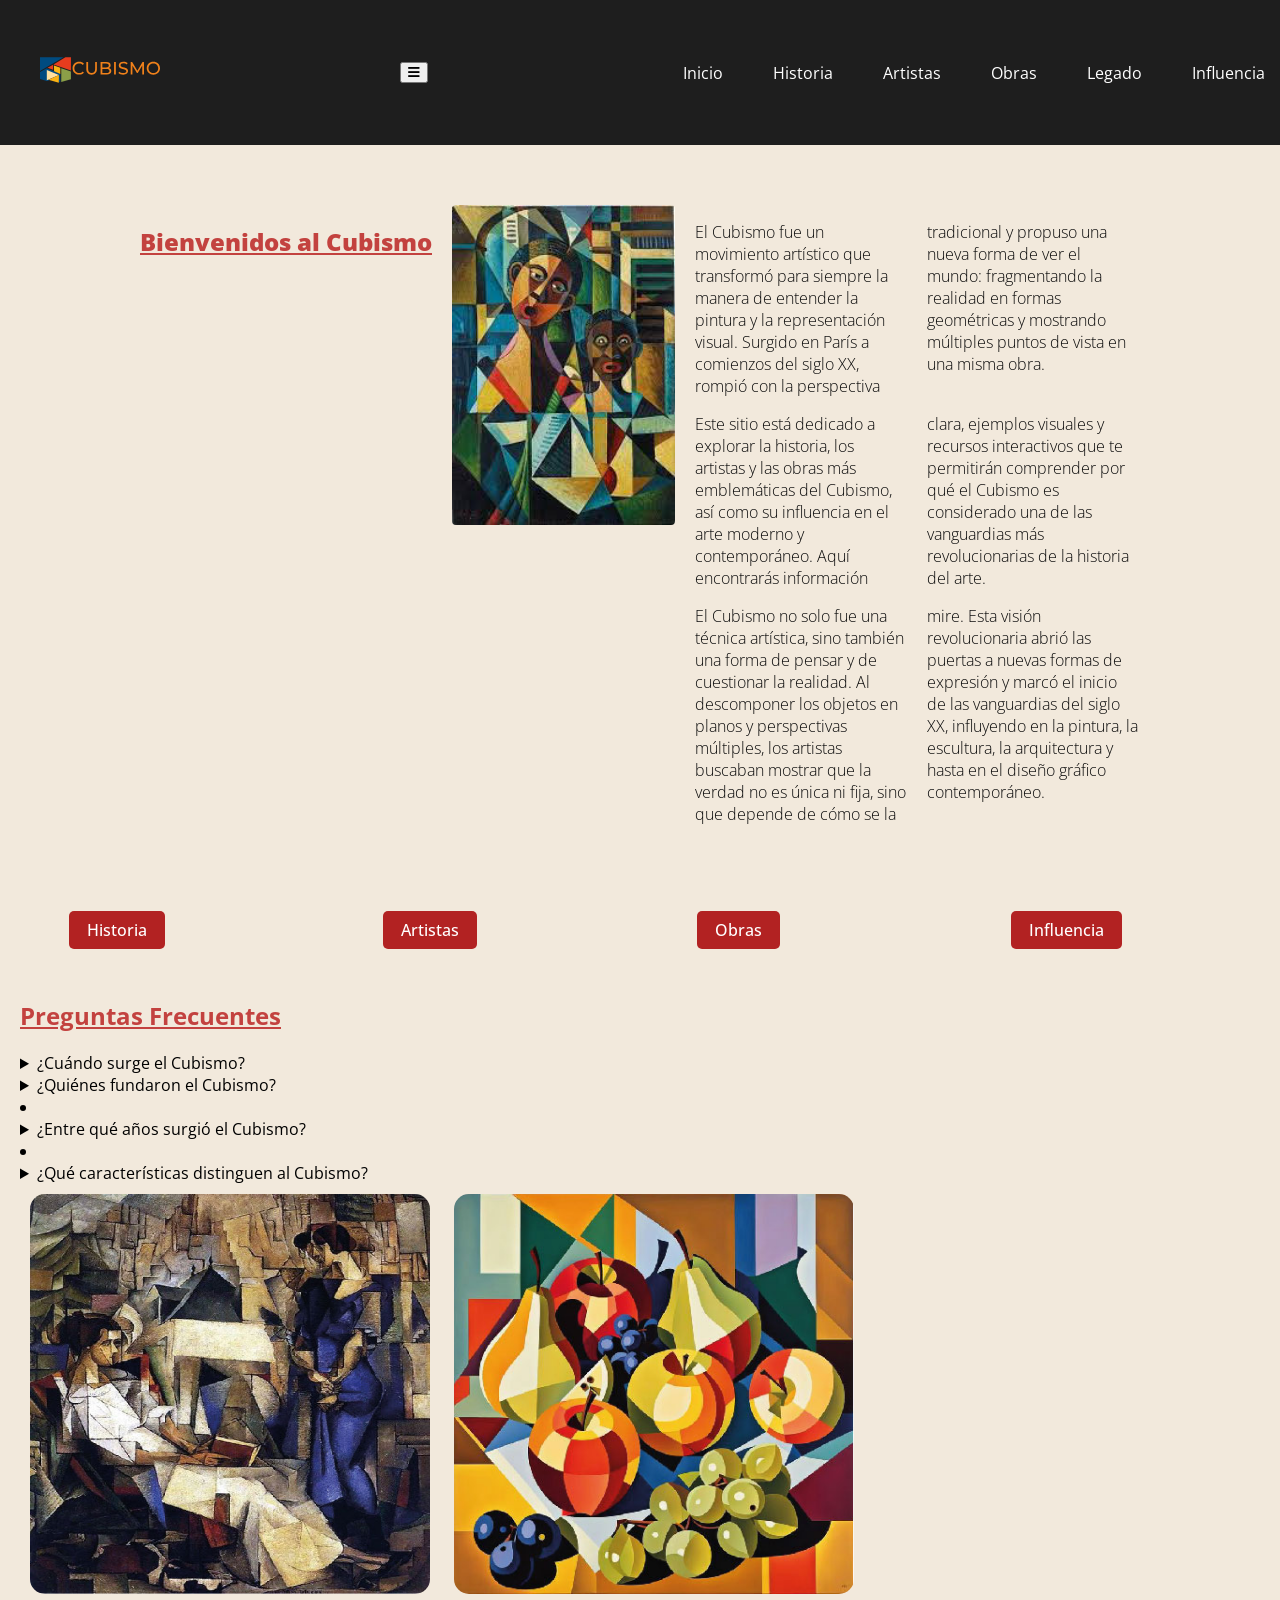
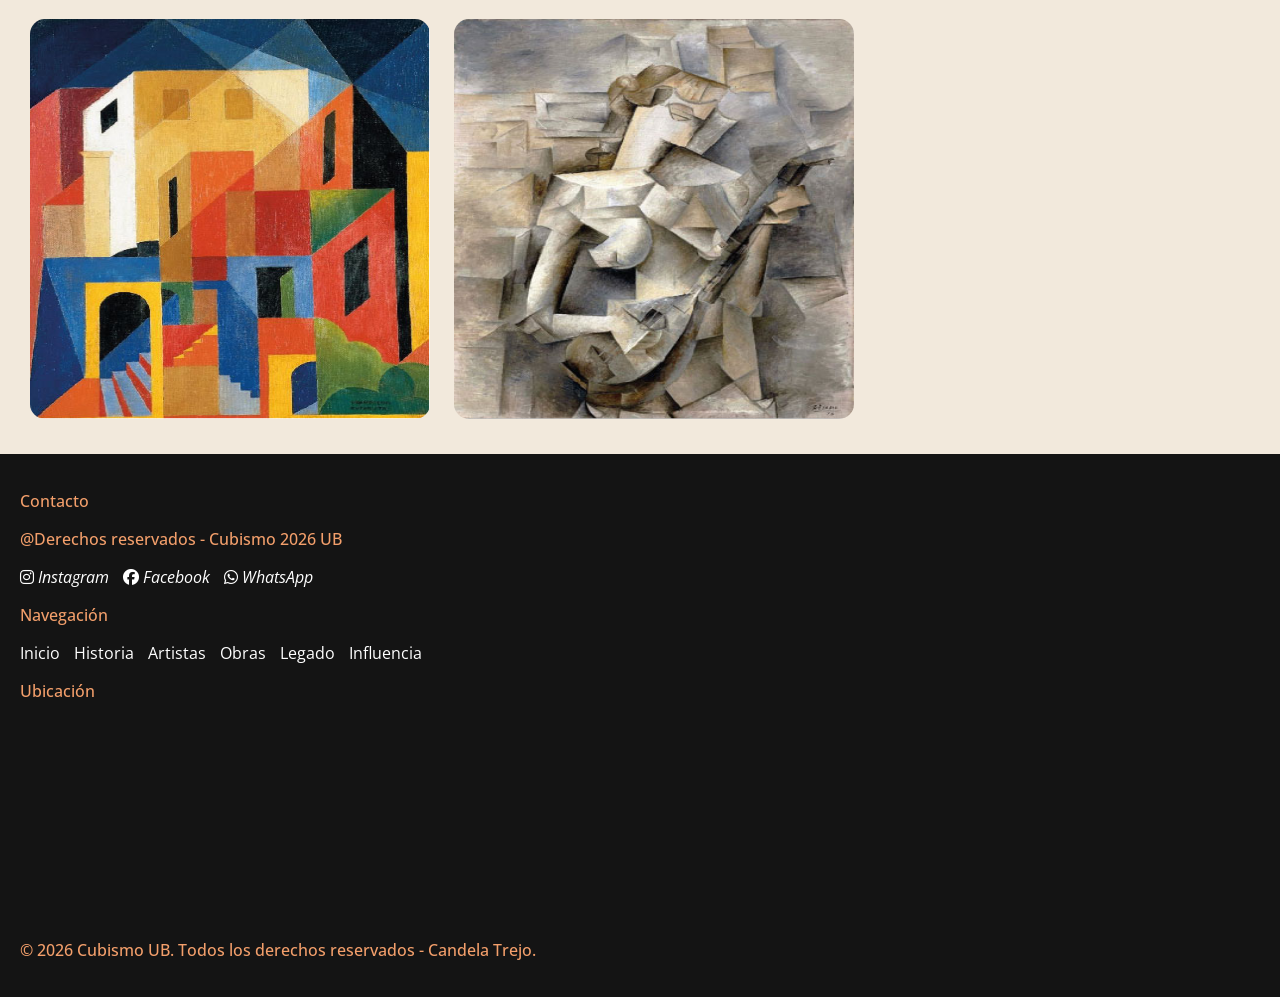
==== index.html @ 5df1647a "probemos" ====
<!DOCTYPE html>
<html lang="es">
<head>
    <meta charset="UTF-8">
    <meta name="viewport" content="width=device-width, initial-scale=1"/>
    <title>Cubismo</title>
    <link rel="stylesheet" href="style.css">

    <link rel="stylesheet" href="https://cdnjs.cloudflare.com/ajax/libs/font-awesome/6.5.0/css/all.min.css">

</head>
<body>
     <header>
        <nav class="nav-header">
            <a href="index.html">
                <img src="imagenes/logocubismo.svg" alt="logo de cubismo" width="120" height="80">
            </a>
            <button class="menu-toggle" aria-label="Abrir menú">
          <i class="fa-solid fa-bars"></i>
            </button>
        <ul>
    <li><a href="#">Inicio</a></li>
    <li><a href="#">Historia</a>
      <ul>
        <li><a href="#">Origen en París</a></li>
        <li><a href="#">Cubismo Analítico</a></li>
        <li><a href="#">Cubismo Sintético</a></li>
        <li><a href="#">Contexto Histórico</a></li>
      </ul>
    </li>
    <li><a href="artistas.html">Artistas</a>
      <ul>
        <li><a href="pablopicasso.html">Pablo Picasso</a></li>
        <li><a href="georgebraque.html">George Braque</a></li>
        <li><a href="juangris.html">Juan Gris</a></li>
        <li><a href="emiliopettoruti.html">Emilio Pettoruti</a></li>
      </ul>
    </li>
    <li><a href="obras.html">Obras</a></li>
    <li><a href="#">Legado</a>
      <ul>
        <li><a href="#">Influencia en el arte moderno</a></li>
        <li><a href="#">Impacto en arquitectura y diseño</a></li>
        <li><a href="#">Cultura y Literatura</a></li>
        <li><a href="#">Presencia en la cultura contemporánea</a></li>
      </ul>
    </li>
    <li><a href="#">Influencia</a>
      <ul>
        <li><a href="#">Relación con la fotografía</a></li>
        <li><a href="#">Influencia en la primera guerra mundial</a></li>
      </ul>
    </li>
  </ul>
        </nav>
    </header>
<main>
  <section class="intro-cubismo">
    <h1>Bienvenidos al Cubismo</h1>
    <figure>
      <img src="imagenes/cubismoprincipall.jpg" alt="obra cubista">
    </figure>
    
    <section class="texto-cubismo">
      <p>El Cubismo fue un movimiento artístico que transformó para siempre la manera de entender la pintura y la representación visual. Surgido en París a comienzos del siglo XX, rompió con la perspectiva tradicional y propuso una nueva forma de ver el mundo: fragmentando la realidad en formas geométricas y mostrando múltiples puntos de vista en una misma obra.</p>
      <p>Este sitio está dedicado a explorar la historia, los artistas y las obras más emblemáticas del Cubismo, así como su influencia en el arte moderno y contemporáneo. Aquí encontrarás información clara, ejemplos visuales y recursos interactivos que te permitirán comprender por qué el Cubismo es considerado una de las vanguardias más revolucionarias de la historia del arte.</p>
      <p>El Cubismo no solo fue una técnica artística, sino también una forma de pensar y de cuestionar la realidad. Al descomponer los objetos en planos y perspectivas múltiples, los artistas buscaban mostrar que la verdad no es única ni fija, sino que depende de cómo se la mire. Esta visión revolucionaria abrió las puertas a nuevas formas de expresión y marcó el inicio de las vanguardias del siglo XX, influyendo en la pintura, la escultura, la arquitectura y hasta en el diseño gráfico contemporáneo.</p>
    </section>
  </section>

  <nav>
    <ul class="barra-botones">
      <li><a href="#">Historia</a></li>
      <li><a href="artistas.html">Artistas</a></li>
      <li><a href="obras.html">Obras</a></li>
      <li><a href="#">Influencia</a></li>
    </ul>
  </nav>
  
  <h2>Preguntas Frecuentes</h2>
  
 <section>
     <ul>
       <li>
          <details>
          <summary>¿Cuándo surge el Cubismo?</summary>
      <p>El Cubismo surge a comienzos del siglo XX, alrededor de 1907.</p>
       </details>
                </li>
                <li>
          <details>
         <summary>¿Quiénes fundaron el Cubismo?</summary>
        <p>Pablo Picasso y Georges Braque son considerados sus fundadores.</p>
          </details>
       </li>
    </ul>
  </section>

        <li>
      <details>
        <summary>¿Entre qué años surgió el Cubismo?</summary>
        <p>Entre 1907 y 1914, antes de la Primera Guerra Mundial.</p>
      </details>
    </li>
  <li>
    <details>
      <summary>¿Qué características distinguen al Cubismo?</summary>
      <p>Fragmentación de la realidad, uso de formas geométricas, múltiples perspectivas y paleta sobria.</p>
    </details>
  </li>
</ul>
</section>

   <ul class="imagen-main">
      <li>
        <img src="imagenes/imagen1.jpg" alt="imagen de personas cubismo">
         <img src="imagenes/imagen2.jpg" alt="cubismo de frutas arte">
         <img src="imagenes/imagen3.jpg" alt="casa de pintura con el arte cubista">
         <img src="imagenes/imagen4.jpg" alt="persona tocando el saxofon con arte cubismo">   
      </li>
   </ul>

    </main>

    <footer>
 
    <section class="footer-container">

    <!-- Contacto -->
    <section class="footer-col">
      <p>Contacto</p>
      <p>@Derechos reservados - Cubismo 2026 UB</p>

      <address>
        <a href="#"><i class="fa-brands fa-instagram"></i> Instagram</a>
        <a href="#"><i class="fa-brands fa-facebook"></i> Facebook</a>
        <a href="#"><i class="fa-brands fa-whatsapp"></i> WhatsApp</a>
      </address>
    </section>

    <!-- Navegación -->
    <nav class="footer-col">
      <p>Navegación</p>
      <a href="index.html">Inicio</a>
      <a href="#">Historia</a>
      <a href="artistas.html">Artistas</a>
      <a href="obras.html">Obras</a>
      <a href="#">Legado</a>
      <a href="#">Influencia</a>
    </nav>

    <!-- Ubicación -->
    <section class="footer-col">
      <p>Ubicación</p>
      <iframe 
  src="https://www.google.com/maps/embed?pb=!1m14!1m8!1m3!1d13140.312611059107!2d-58.40339800000001!3d-34.576889!3m2!1i1024!2i768!4f13.1!3m3!1m2!1s0x95bcb564f74f69c3%3A0xeea87be2795e86d2!2sMuseo%20de%20Arte%20Latinoamericano%20de%20Buenos%20Aires!5e0!3m2!1ses!2sar!4v1778023445810!5m2!1ses!2sar"
  width="400"
  height="200"
  style="border:0;">
</iframe>
    </section>

    <section class="footer-copy">
  <p>&copy; 2026 Cubismo UB. Todos los derechos reservados - Candela Trejo.</p>
</section>

  </section>

</footer>
<script src="js/menu.js"></script>
</body>
</html>
---- style.css ----
@import url('https://fonts.googleapis.com/css2?family=Open+Sans:ital,wght@0,300..800;1,300..800&display=swap');

/*estilos generales*/
body
 {
  background-color: #f2e9dc;
  font-family: "Open Sans";
  margin: 0;   
}

main {
  padding: 20px;
}

/*footer y header corrección*/
header, footer {
  width: 100%;       
  margin: 0;         
  padding: 20px;     
}


ul
{
  list-style: none;
  padding: 0%;
  margin:0%; 
}

img {
  border-radius: 15px;
}

/*estilo de titulos*/

h1{
  color: #c3423f;
  text-decoration: underline;
  font-weight: 900;
}

h2{
  color: #c3423f;
  text-decoration: underline;
  font: weight 700;
}

h3{
  color: #ff6d00;
  text-decoration: underline;
  font: weight 600;
}

h4{
  color: #e0a458;
  text-decoration: underline;
  font: weight 600;
}

h5{
  color: #ffffff;
  text-decoration: underline;
  font: weight 600;
}

/*estilos de las imagenes del main*/
.imagen-main{
  display:flex;
  flex-wrap: wrap;
  flex: row;
  gap:10px;
}

.imagen-main img{
  width: 400px;
  height: 400px;
  margin: 10px;
}

/* Contenedor de las barras */
.barra-botones {
  list-style: none;
  padding: 0;
  margin: 20px 0;
  display: flex;
  flex-direction: column;   /* en móvil se apilan */
  gap: 15px;
}


/* Estilo de cada barra */
.barra-botones li a {
  display: block;
  background-color: #c3423f;   /* mismo rojo que títulos */
  color: #ffffff;
  text-align: center;
  padding: 15px 20px;
  border-radius: 25px;         /* puntas redondeadas */
  font-weight: 700;
  text-decoration: none;
  transition: background-color 0.3s ease;
}


/*pablo picasso imagenes*/


.obras-destacadas {
  display: flex;
  flex-wrap:wrap;
  justify-content:flex-start;
  gap: 30px;        
  margin-top: 40px; 
}



.obras-destacadas .obra img {
  width: 300px;
  height: auto;
  object-fit: cover;
  border-radius: 8px;
}

.imagen-principal {
  max-width: 100%;   
  height: auto;      
  display: block;    
  margin: 0 auto;    
  object-fit: contain; 
}

.imagen-principal {
  display: flex;           
  align-items: flex-start; 
  gap: 20px;              
}

.imagen-principal img {
  max-width: 300px;  /* tamaño fijo para la imagen */
  height: auto;      
  object-fit: contain;
}

.imagen-principal .texto {
  flex: 1;           /* ocupa el resto del espacio */
}


.bloque-imagen img {
  max-width: 300px;  
  height: auto;      
  object-fit: contain;
}

.bloque-texto {
  flex: 1;           
}

/* Contenedor principal: imagen + texto */
.intro-cubismo {
  display: flex;
  align-items: flex-start;
  gap: 20px;
  max-width: 1000px;
  margin: 40px auto;
}

/* Imagen */
.intro-cubismo figure {
  flex: 1;
  margin: 0;
}

.intro-cubismo img {
  width: 100%;
  height: auto;
  border-radius: 4px;
}

/* Texto */
.texto-cubismo {
  flex: 2;
}

/* Botones */
.barra-botones {
  display: flex;
  justify-content: center;
  gap: 15px;
  margin: 30px auto;
  padding: 0;
  list-style: none;
}

.barra-botones li a {
  display: inline-block;
  padding: 8px 18px; /* más cortos */
  background-color: #b22222;
  color: #fff;
  text-decoration: none;
  border-radius: 5px;
  font-weight: 500;
}

.barra-botones li a:hover {
  background-color: #8b1a1a;
}



/*estilos de parrafo*/

p{
  color: #0a0a0a;
  font-weight: 300;
  column-count: 1;
  column-gap: 20px;
}

/* Header completo */
header {
  background-color: #1e1e1e;   /* marrón en todo el bloque */
}

/* Menú principal horizontal */
.nav-header {
  display: flex;
  justify-content: space-between;
  align-items: center;
  padding: 10px 20px;
}

.nav-header > ul {
  display: flex;
  flex-direction: row;
  gap: 20px;
  margin: 0;
  padding: 0;
}

.nav-header ul li {
  position: relative;
}

.nav-header ul li a {
  color: #ffffff;
  text-decoration: none;
  padding: 10px 15px;
  display: block;
}

/* Submenús desplegables en columna */
.nav-header ul li ul {
  display: none;
  position: absolute;
  top: 100%;
  left: 0;
  background-color: #1e1e1e;
  padding: 10px;
  min-width: 200px;
}

.nav-header ul li ul li a {
  padding: 8px 12px;
  color: #ffffff;
}

/* Mostrar submenú al pasar el mouse */
.nav-header ul li:hover > ul {
  display: block;
}

/* Submenú horizontal solo para ARTISTAS */

.submenu-horizontal {
  display: flex;
  flex-direction: row;
  gap: 15px;
  position: static;
  background-color: transparent;
  padding: 0;
}


main{  min-height: 100vh;
  display:flex;
  flex-direction: column;
  flex-wrap: wrap;
}

/*tipografia de preguntas frecuentes*/

.faq summary{
  font-weight: 700;
}

.faq p{
  font-weight: 400;
}

/*Footer - estilos*/

footer {
    background-color: #141414;
    font-weight: 400;
}
footer ul li{
 margin-bottom: 10px;
}

footer p{
  color: #f39f6b;
  font-weight: 500;
}

/* Enlaces generales del footer */
footer a {
  color: #ffffff;        
  text-decoration: none; 
  margin-right: 10px;   
}


/* CELULAR */
@media (max-width:460px) {
  .imagen-main {
    flex-direction: column;   /* imágenes apiladas */
  }
  p {
    column-count: 1;          /* texto en una sola columna */
  }
  .barra-botones {
    flex-direction: column;   /* botones uno debajo del otro */
  }
  .imagen-main img,
  .obras-destacadas .obra img,
  .imagen-principal img {
    max-width: 100%;          /* imágenes adaptables */
    height: auto;
  }
}

@media (min-width:700px) {
  /*TABLET*/
  p {
    column-count: 2;
  }
}

/* Media query para PC (>=1200px) */
@media (min-width: 1200px) {
  .barra-botones {
    flex-direction: row;
    justify-content: space-around;
  }
  .barra-botones li {
    flex: 1;
    max-width: 200px;
  }
}
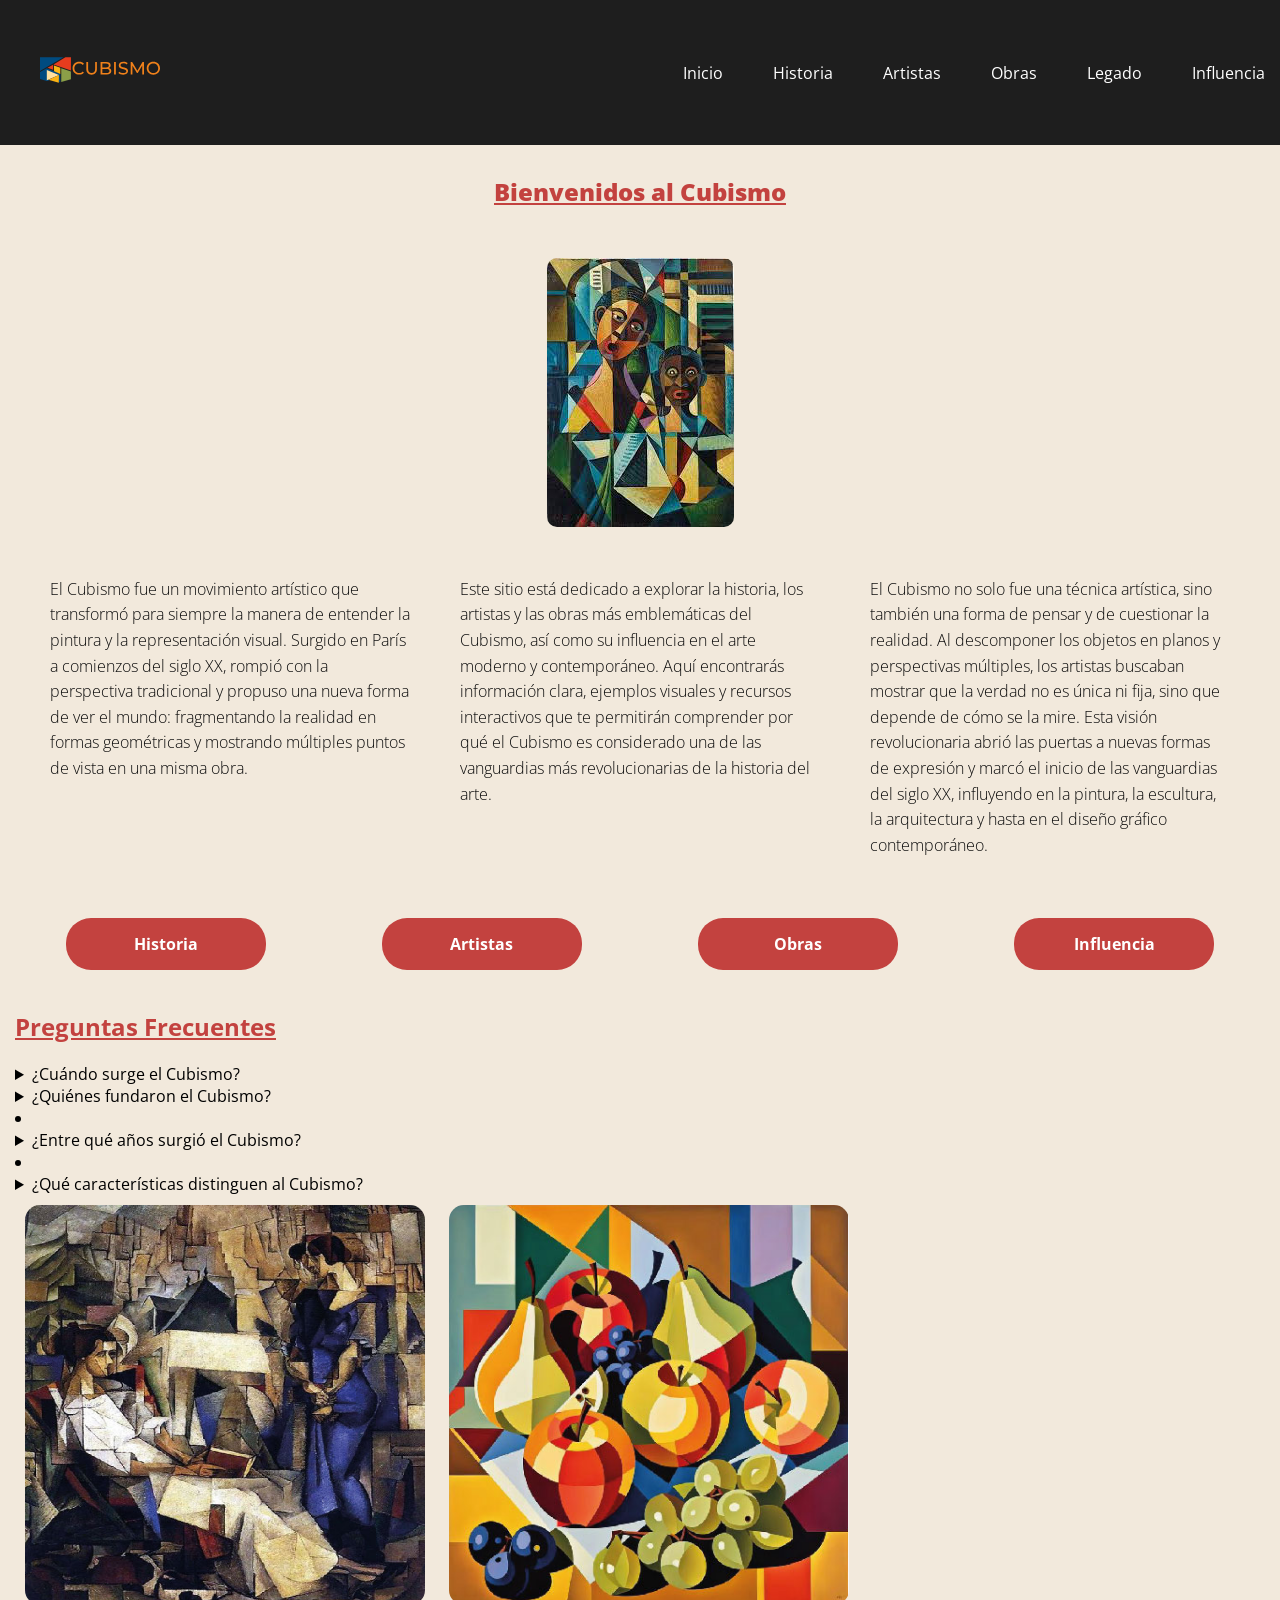
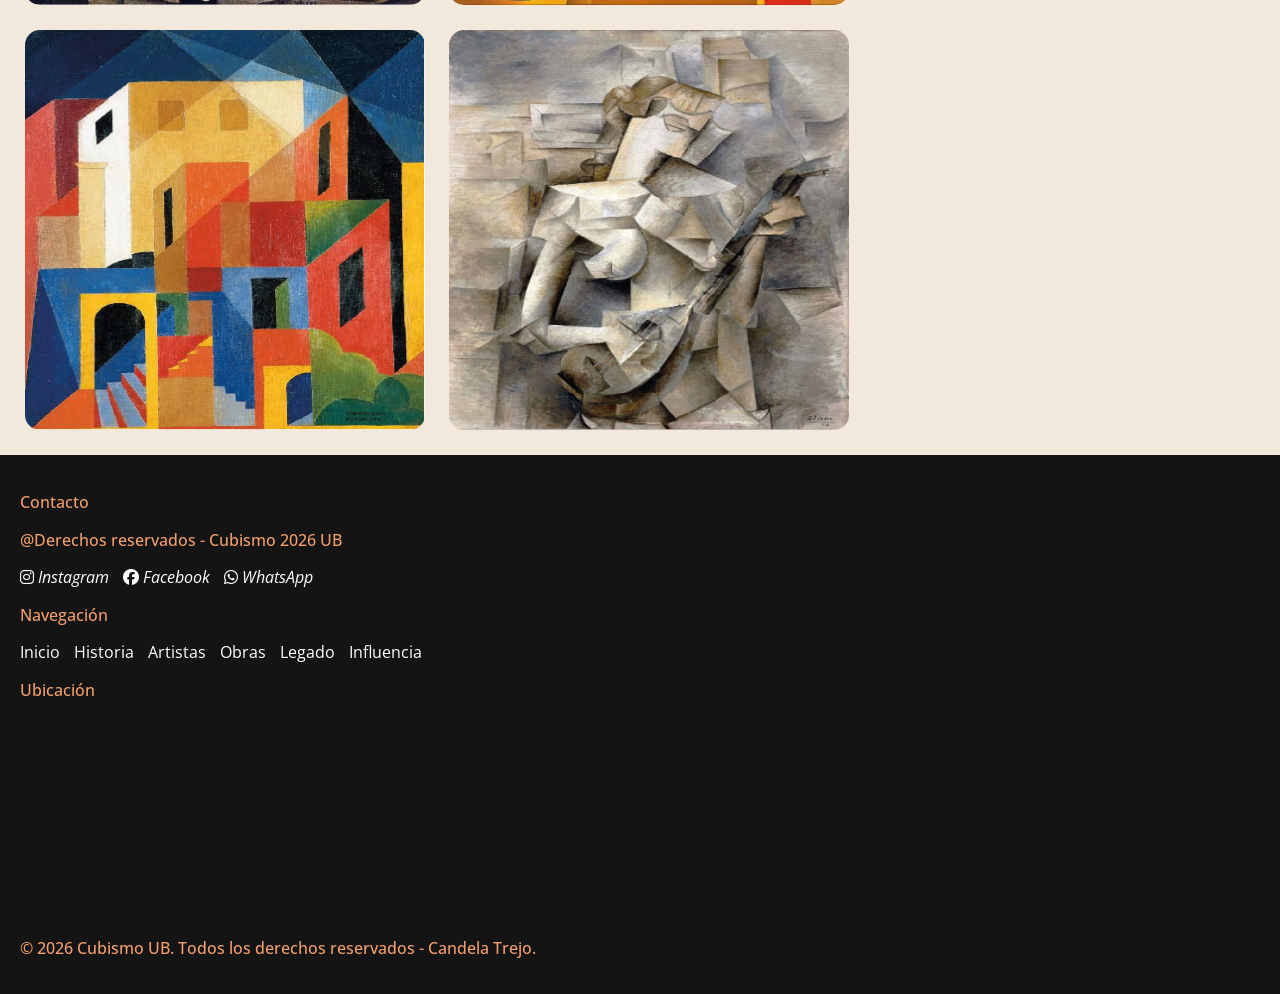
==== commit 0daae54d: "imagen agregada" ====
--- a/index.html
+++ b/index.html
@@ -76,7 +76,7 @@
       <li><a href="#">Influencia</a></li>
     </ul>
   </nav>
-  
+
   <h2>Preguntas Frecuentes</h2>
   
  <section>
--- a/style.css
+++ b/style.css
@@ -1,83 +1,79 @@
-@import url('https://fonts.googleapis.com/css2?family=Open+Sans:ital,wght@0,300..800;1,300..800&display=swap');
-
-/*estilos generales*/
-body
- {
+@import url('https://fonts.googleapis.com/css2?family=Open+Sans:wght@300;400;600;700;900&display=swap');
+
+/* Estilos generales */
+body {
   background-color: #f2e9dc;
-  font-family: "Open Sans";
+  font-family: "Open Sans", sans-serif;
   margin: 0;   
 }
 
 main {
-  padding: 20px;
-}
-
-/*footer y header corrección*/
+  padding: 10px 15px; /* arriba/abajo 10px, laterales 15px */
+}
+
+/* Header y Footer al corte */
 header, footer {
   width: 100%;       
   margin: 0;         
   padding: 20px;     
 }
 
-
-ul
-{
+ul {
   list-style: none;
-  padding: 0%;
-  margin:0%; 
+  padding: 0;
+  margin: 0; 
 }
 
 img {
   border-radius: 15px;
 }
 
-/*estilo de titulos*/
-
-h1{
+/* Estilo de títulos */
+h1 {
   color: #c3423f;
   text-decoration: underline;
   font-weight: 900;
 }
 
-h2{
+h2 {
   color: #c3423f;
   text-decoration: underline;
-  font: weight 700;
-}
-
-h3{
+  font-weight: 700;   /* corregido */
+}
+
+h3 {
   color: #ff6d00;
   text-decoration: underline;
-  font: weight 600;
-}
-
-h4{
+  font-weight: 600;   /* corregido */
+}
+
+h4 {
   color: #e0a458;
   text-decoration: underline;
-  font: weight 600;
-}
-
-h5{
-  color: #ffffff;
-  text-decoration: underline;
-  font: weight 600;
-}
-
-/*estilos de las imagenes del main*/
-.imagen-main{
-  display:flex;
+  font-weight: 600;
+}
+
+h5 {
+  color: #ffffff;
+  text-decoration: underline;
+  font-weight: 600;
+}
+
+/* Imágenes del main */
+.imagen-main {
+  display: flex;
   flex-wrap: wrap;
-  flex: row;
-  gap:10px;
-}
-
-.imagen-main img{
+  flex-direction: row;   /* corregido */
+  gap: 10px;
+}
+
+.imagen-main img {
   width: 400px;
   height: 400px;
   margin: 10px;
 }
 
-/* Contenedor de las barras */
+/* Botones */
 .barra-botones {
   list-style: none;
   padding: 0;
@@ -87,33 +83,26 @@
   gap: 15px;
 }
 
-
-/* Estilo de cada barra */
 .barra-botones li a {
   display: block;
-  background-color: #c3423f;   /* mismo rojo que títulos */
+  background-color: #c3423f;
   color: #ffffff;
   text-align: center;
   padding: 15px 20px;
-  border-radius: 25px;         /* puntas redondeadas */
+  border-radius: 25px;
   font-weight: 700;
   text-decoration: none;
   transition: background-color 0.3s ease;
 }
 
-
-/*pablo picasso imagenes*/
-
-
+/* Obras destacadas */
 .obras-destacadas {
   display: flex;
-  flex-wrap:wrap;
-  justify-content:flex-start;
+  flex-wrap: wrap;
+  justify-content: flex-start;
   gap: 30px;        
   margin-top: 40px; 
 }
-
-
 
 .obras-destacadas .obra img {
   width: 300px;
@@ -122,14 +111,7 @@
   border-radius: 8px;
 }
 
-.imagen-principal {
-  max-width: 100%;   
-  height: auto;      
-  display: block;    
-  margin: 0 auto;    
-  object-fit: contain; 
-}
-
+/* Imagen principal */
 .imagen-principal {
   display: flex;           
   align-items: flex-start; 
@@ -137,15 +119,14 @@
 }
 
 .imagen-principal img {
-  max-width: 300px;  /* tamaño fijo para la imagen */
+  max-width: 300px;
   height: auto;      
   object-fit: contain;
 }
 
 .imagen-principal .texto {
-  flex: 1;           /* ocupa el resto del espacio */
-}
-
+  flex: 1;
+}
 
 .bloque-imagen img {
   max-width: 300px;  
@@ -157,73 +138,61 @@
   flex: 1;           
 }
 
-/* Contenedor principal: imagen + texto */
+/* Párrafos */
+p {
+  color: #0a0a0a;
+  font-weight: 300;
+  margin-bottom: 15px; /* espacio entre párrafos */
+}
+
+
+/*parrafos de cubismo e imágen*/
 .intro-cubismo {
   display: flex;
-  align-items: flex-start;
+  flex-direction: column; /* todo en vertical */
+  align-items: center;    /* centrado */
   gap: 20px;
-  max-width: 1000px;
-  margin: 40px auto;
-}
-
-/* Imagen */
+  margin-bottom: 40px;
+}
+
+.intro-cubismo h1 {
+  text-align: center;
+  color: #c3423f;
+  text-decoration: underline;
+  font-weight: 900;
+}
+
 .intro-cubismo figure {
-  flex: 1;
   margin: 0;
 }
 
 .intro-cubismo img {
+  max-width: 600px; /* más grande que antes */
   width: 100%;
   height: auto;
-  border-radius: 4px;
-}
-
-/* Texto */
+  border-radius: 10px;
+}
+
 .texto-cubismo {
-  flex: 2;
-}
-
-/* Botones */
-.barra-botones {
-  display: flex;
-  justify-content: center;
-  gap: 15px;
-  margin: 30px auto;
-  padding: 0;
-  list-style: none;
-}
-
-.barra-botones li a {
-  display: inline-block;
-  padding: 8px 18px; /* más cortos */
-  background-color: #b22222;
-  color: #fff;
-  text-decoration: none;
-  border-radius: 5px;
-  font-weight: 500;
-}
-
-.barra-botones li a:hover {
-  background-color: #8b1a1a;
-}
-
-
-
-/*estilos de parrafo*/
-
-p{
+  max-width: 900px; /* ancho cómodo para leer */
+}
+
+.texto-cubismo p {
+  margin-bottom: 15px;
   color: #0a0a0a;
   font-weight: 300;
-  column-count: 1;
-  column-gap: 20px;
-}
-
-/* Header completo */
+  line-height: 1.6;
+}
+
+
+/* Header */
 header {
-  background-color: #1e1e1e;   /* marrón en todo el bloque */
-}
-
-/* Menú principal horizontal */
+  background-color: #1e1e1e;
+}
+
+
+
+/* Menú principal */
 .nav-header {
   display: flex;
   justify-content: space-between;
@@ -250,7 +219,8 @@
   display: block;
 }
 
-/* Submenús desplegables en columna */
+
+/* Submenús */
 .nav-header ul li ul {
   display: none;
   position: absolute;
@@ -266,13 +236,11 @@
   color: #ffffff;
 }
 
-/* Mostrar submenú al pasar el mouse */
 .nav-header ul li:hover > ul {
   display: block;
 }
 
-/* Submenú horizontal solo para ARTISTAS */
-
+/* Submenú horizontal */
 .submenu-horizontal {
   display: flex;
   flex-direction: row;
@@ -282,39 +250,48 @@
   padding: 0;
 }
 
-
-main{  min-height: 100vh;
-  display:flex;
+/* Mostrar submenú en mobile con clase active */
+.nav-header ul li ul.active {
+  display: block;
+  position: static;   /* que se apilen en columna */
+  background-color: #1e1e1e;
+  margin-top: 10px;
+}
+
+
+
+/* Main */
+main {
+  min-height: 100vh;
+  display: flex;
   flex-direction: column;
   flex-wrap: wrap;
 }
 
-/*tipografia de preguntas frecuentes*/
-
-.faq summary{
+/* FAQ */
+.faq summary {
   font-weight: 700;
 }
 
-.faq p{
+.faq p {
   font-weight: 400;
 }
 
-/*Footer - estilos*/
-
+/* Footer */
 footer {
-    background-color: #141414;
-    font-weight: 400;
-}
-footer ul li{
- margin-bottom: 10px;
-}
-
-footer p{
+  background-color: #141414;
+  font-weight: 400;
+}
+
+footer ul li {
+  margin-bottom: 10px;
+}
+
+footer p {
   color: #f39f6b;
   font-weight: 500;
 }
 
-/* Enlaces generales del footer */
 footer a {
   color: #ffffff;        
   text-decoration: none; 
@@ -322,34 +299,53 @@
 }
 
 
-/* CELULAR */
+/*Menú hamburguesa*/
+.menu-toggle {
+  background: none;
+  border: none;
+  color: #ffffff;
+  font-size: 1.5rem;
+  cursor: pointer;
+  display: none; /* oculto por defecto */
+}
+
 @media (max-width:460px) {
-  .imagen-main {
-    flex-direction: column;   /* imágenes apiladas */
-  }
-  p {
-    column-count: 1;          /* texto en una sola columna */
-  }
-  .barra-botones {
-    flex-direction: column;   /* botones uno debajo del otro */
-  }
-  .imagen-main img,
-  .obras-destacadas .obra img,
-  .imagen-principal img {
-    max-width: 100%;          /* imágenes adaptables */
-    height: auto;
-  }
-}
-
-@media (min-width:700px) {
-  /*TABLET*/
+  .nav-header > ul {
+    display: none; /* ocultar menú */
+    flex-direction: column;
+    gap: 10px;
+    background-color: #1e1e1e;
+    padding: 10px;
+  }
+
+  .nav-header > ul.active {
+    display: flex; /* mostrar cuando se active */
+  }
+
+  .menu-toggle {
+    display: block; /* mostrar botón hamburguesa */
+  }
+}
+
+
+@media (min-width:700px) and (max-width:1199px) {
+  /* Tablet */
   p {
     column-count: 2;
   }
 }
-
-/* Media query para PC (>=1200px) */
-@media (min-width: 1200px) {
+ .intro-cubismo {
+    flex-direction: column;
+    gap: 20px;
+  }
+
+  .intro-cubismo img {
+    max-width: 100%;
+  }
+
+
+@media (min-width:1200px) {
+  /* Botones horizontales */
   .barra-botones {
     flex-direction: row;
     justify-content: space-around;
@@ -358,4 +354,38 @@
     flex: 1;
     max-width: 200px;
   }
+
+  /* Intro Cubismo en PC */
+  .intro-cubismo {
+    flex-direction: column; /* título + imagen en columna */
+    align-items: center;
+    gap: 30px;
+  }
+
+  .intro-cubismo figure {
+    display: flex;
+    justify-content: center;
+    margin: 0;
+  }
+
+  .intro-cubismo img {
+    max-width: 600px;
+    width: 100%;
+    height: auto;
+  }
+
+  /* Texto al costado */
+  .texto-cubismo {
+    display: flex;
+    flex-direction: row;
+    gap: 30px;
+    max-width: 1200px;
+    margin-top: 20px;
+  }
+
+  .texto-cubismo p {
+    flex: 1;              /* cada párrafo ocupa espacio proporcional */
+    margin: 0 10px;
+    line-height: 1.6;
+  }
 }
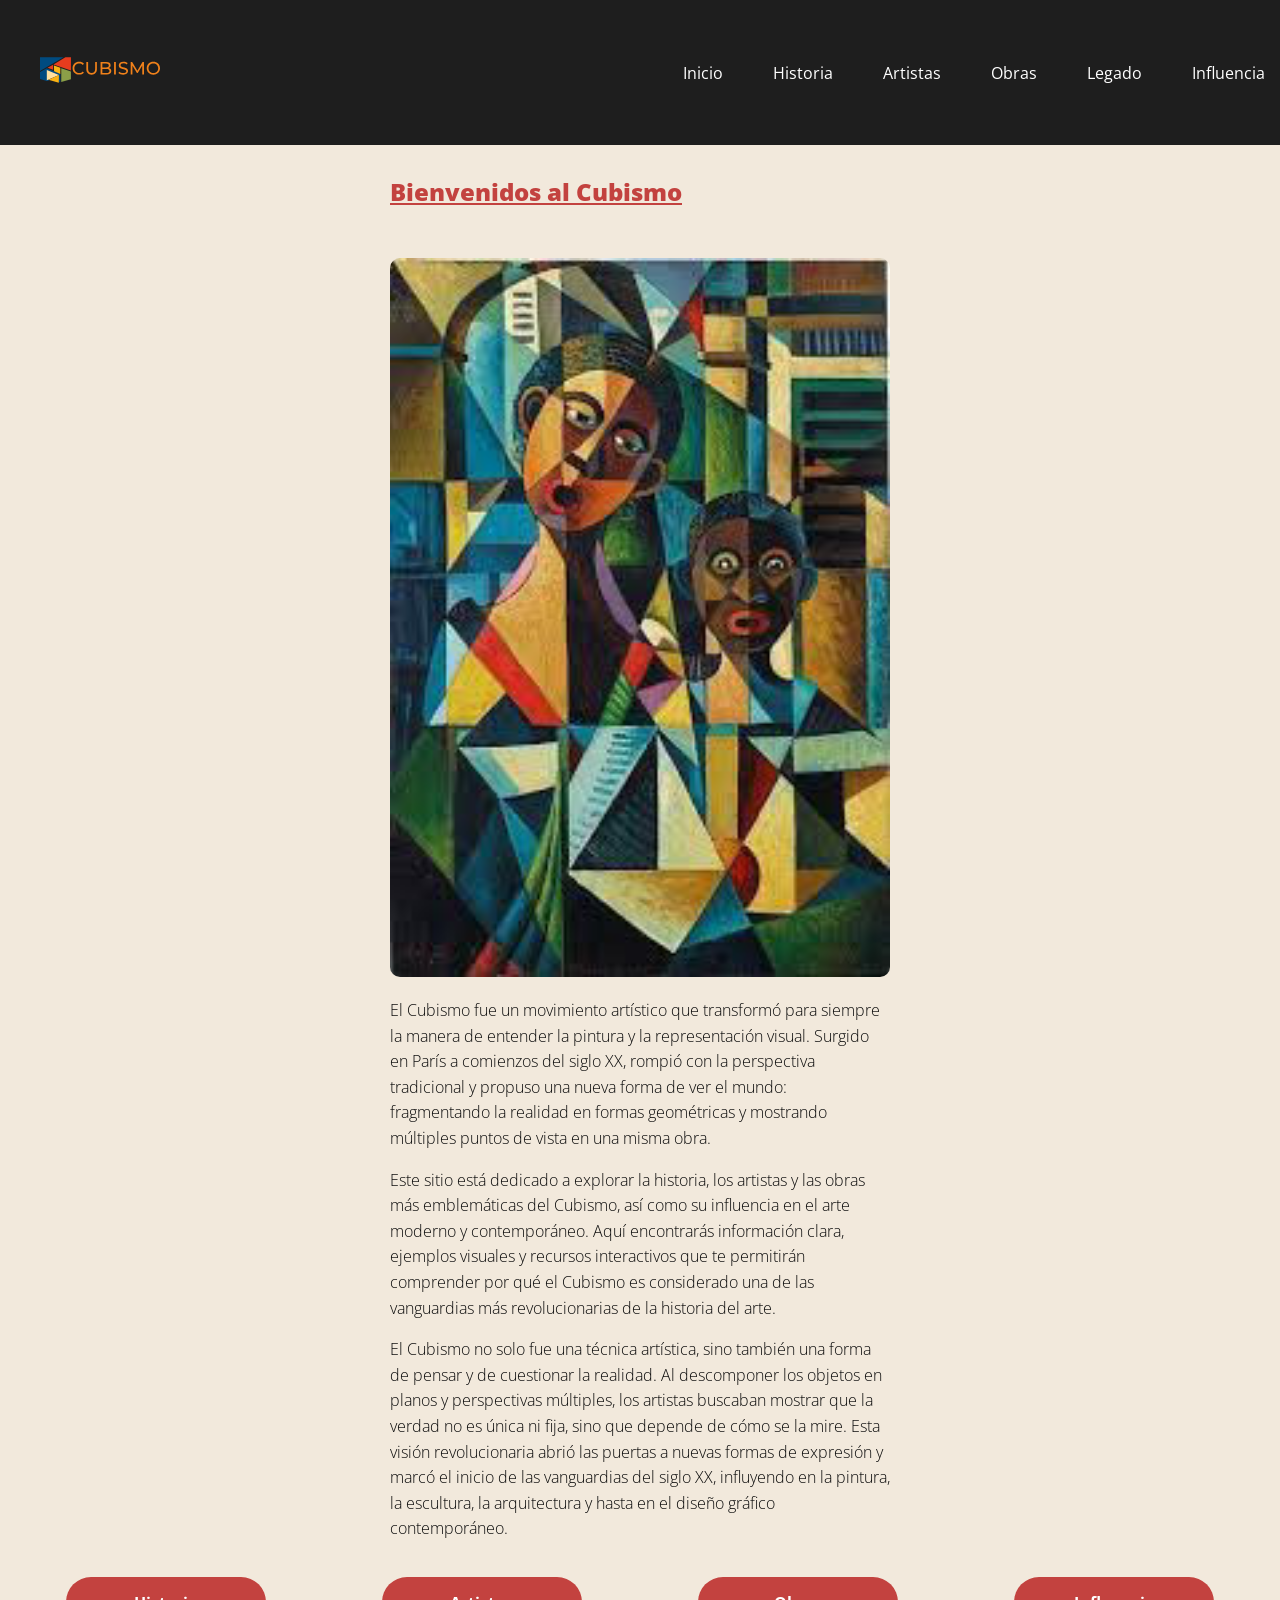
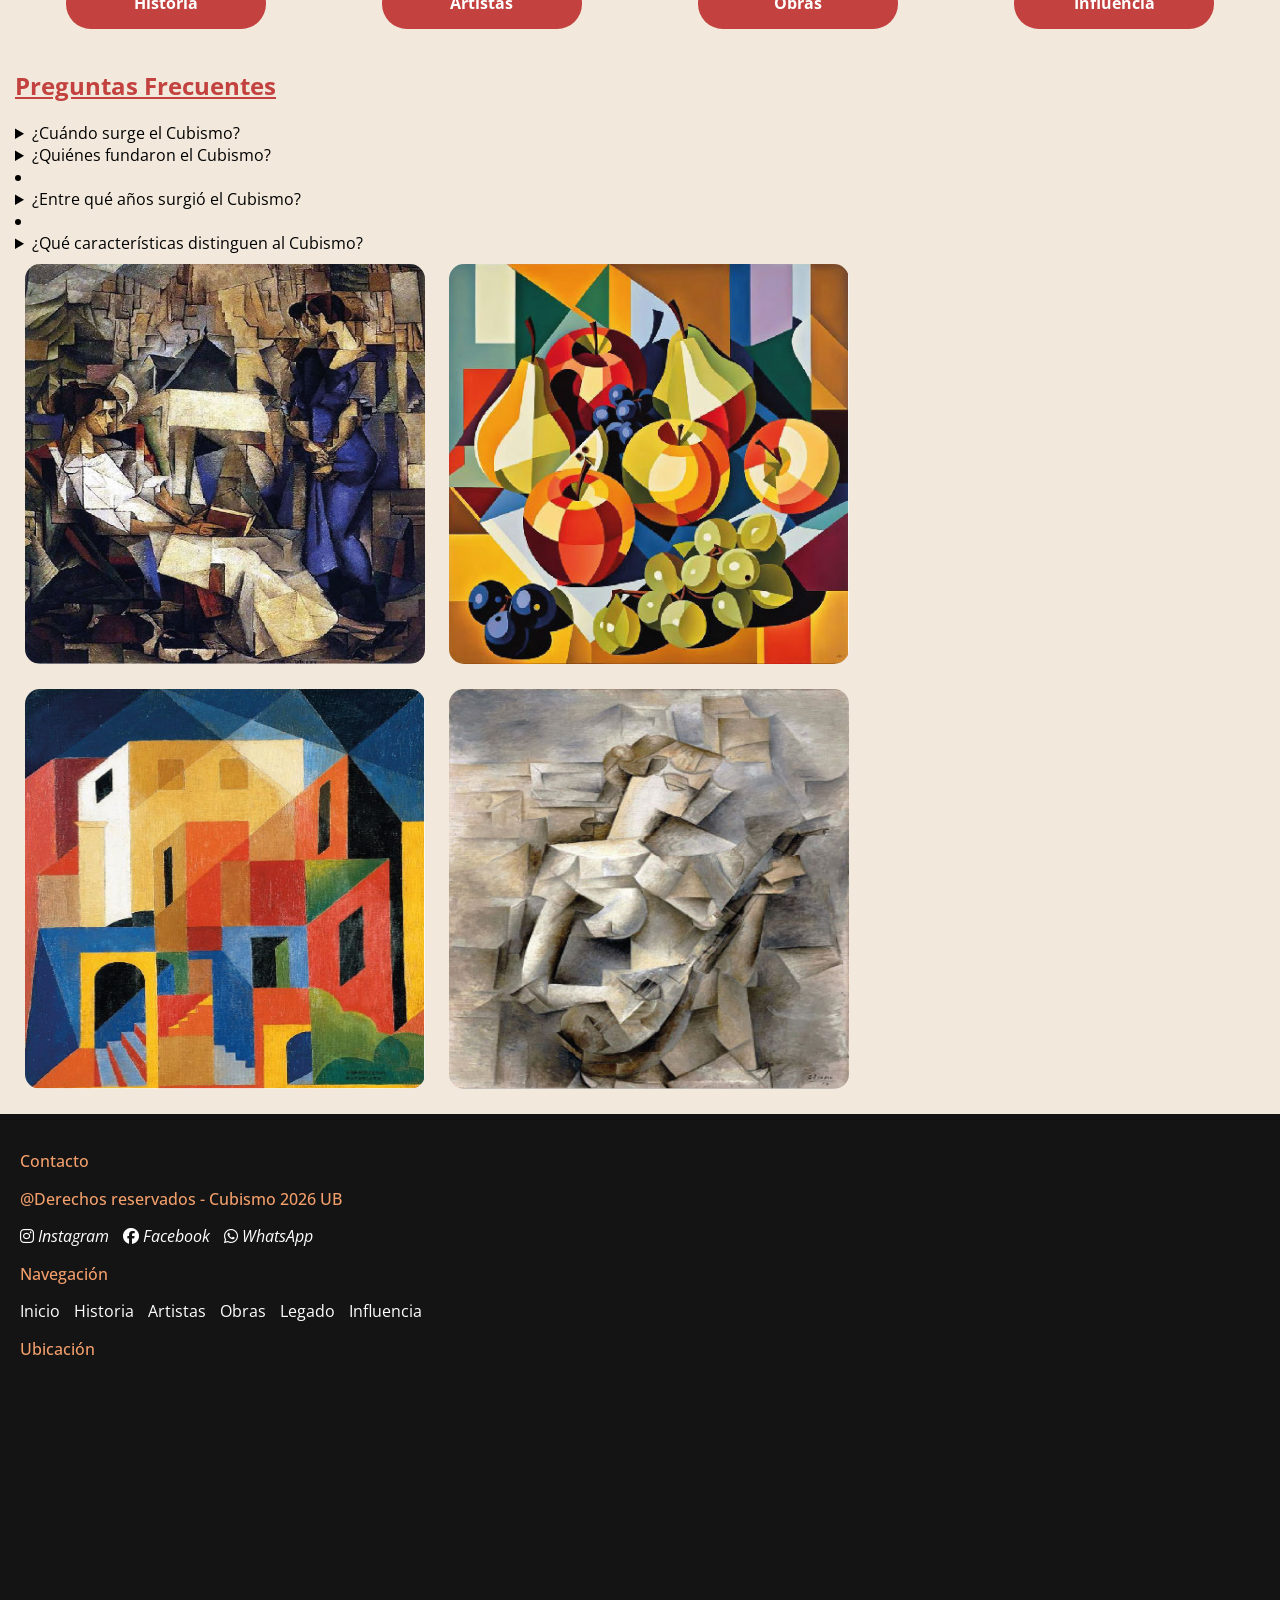
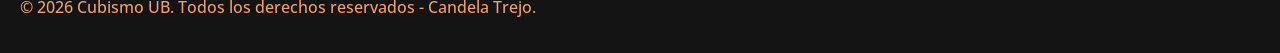
==== commit 7dd7aa66: "a ver" ====
--- a/index.html
+++ b/index.html
@@ -57,6 +57,8 @@
 <main>
   <section class="intro-cubismo">
     <h1>Bienvenidos al Cubismo</h1>
+
+  <section class="imagen-cubismoo">
     <figure>
       <img src="imagenes/cubismoprincipall.jpg" alt="obra cubista">
     </figure>
@@ -66,6 +68,7 @@
       <p>Este sitio está dedicado a explorar la historia, los artistas y las obras más emblemáticas del Cubismo, así como su influencia en el arte moderno y contemporáneo. Aquí encontrarás información clara, ejemplos visuales y recursos interactivos que te permitirán comprender por qué el Cubismo es considerado una de las vanguardias más revolucionarias de la historia del arte.</p>
       <p>El Cubismo no solo fue una técnica artística, sino también una forma de pensar y de cuestionar la realidad. Al descomponer los objetos en planos y perspectivas múltiples, los artistas buscaban mostrar que la verdad no es única ni fija, sino que depende de cómo se la mire. Esta visión revolucionaria abrió las puertas a nuevas formas de expresión y marcó el inicio de las vanguardias del siglo XX, influyendo en la pintura, la escultura, la arquitectura y hasta en el diseño gráfico contemporáneo.</p>
     </section>
+  </section>
   </section>
 
   <nav>
--- a/style.css
+++ b/style.css
@@ -357,35 +357,41 @@
 
   /* Intro Cubismo en PC */
   .intro-cubismo {
-    flex-direction: column; /* título + imagen en columna */
-    align-items: center;
+    flex-direction: column; /* título arriba */
+    align-items: flex-start; /* todo alineado a la izquierda */
     gap: 30px;
-  }
-
-  .intro-cubismo figure {
-    display: flex;
-    justify-content: center;
-    margin: 0;
-  }
-
-  .intro-cubismo img {
-    max-width: 600px;
-    width: 100%;
-    height: auto;
-  }
-
-  /* Texto al costado */
-  .texto-cubismo {
+    max-width: 1200px;
+    margin: 0 auto;
+  }
+
+  .intro-cubismo h1 {
+    text-align: left; /* título alineado a la izquierda */
+  }
+
+  /* Bloque imagen + texto */
+  .intro-cubismo .contenido {
     display: flex;
     flex-direction: row;
     gap: 30px;
-    max-width: 1200px;
-    margin-top: 20px;
+    align-items: flex-start;
+  }
+
+  /* Imagen con clase personalizada */
+  .imagen-cubismoo {
+    max-width: 500px;
+    width: 100%;
+    height: auto;
+    border-radius: 10px;
+  }
+
+  /* Texto al costado */
+  .texto-cubismo {
+    flex: 1;
+    max-width: 600px;
   }
 
   .texto-cubismo p {
-    flex: 1;              /* cada párrafo ocupa espacio proporcional */
-    margin: 0 10px;
+    margin-bottom: 15px;
     line-height: 1.6;
   }
 }
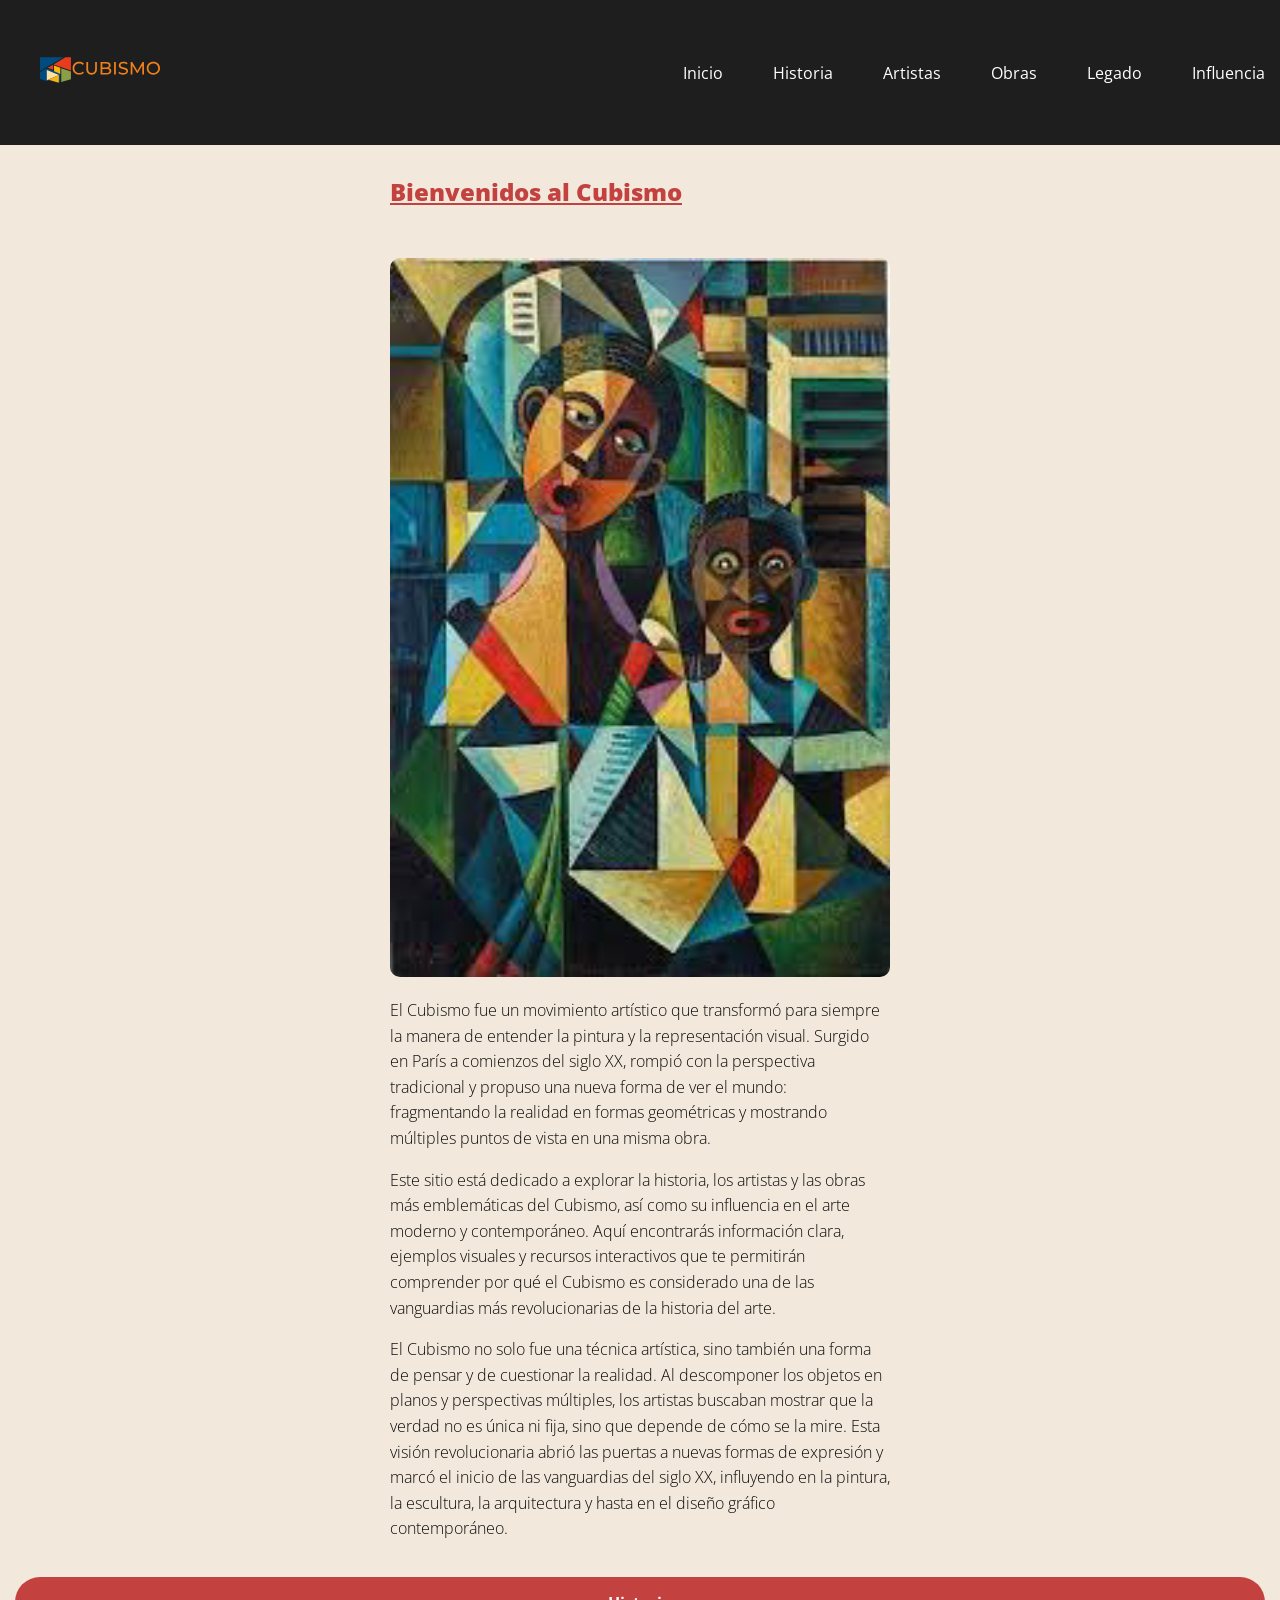
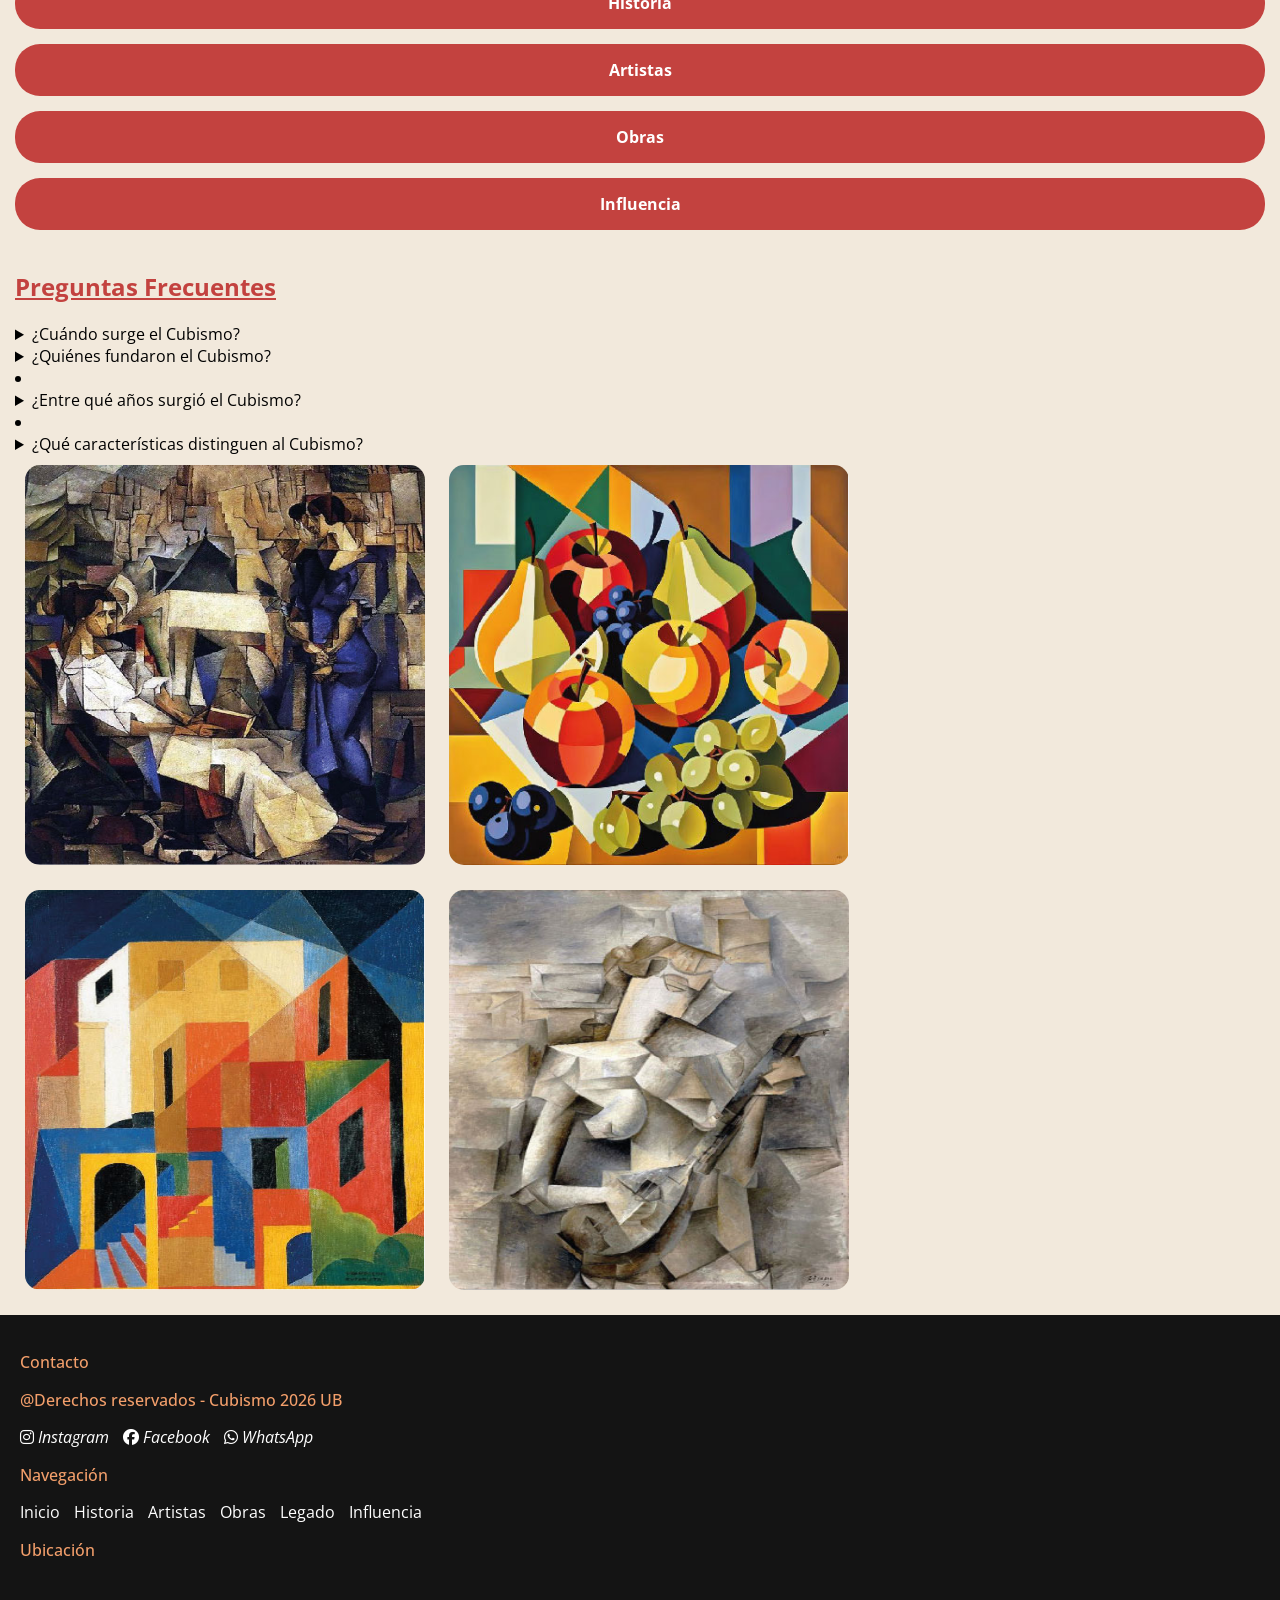
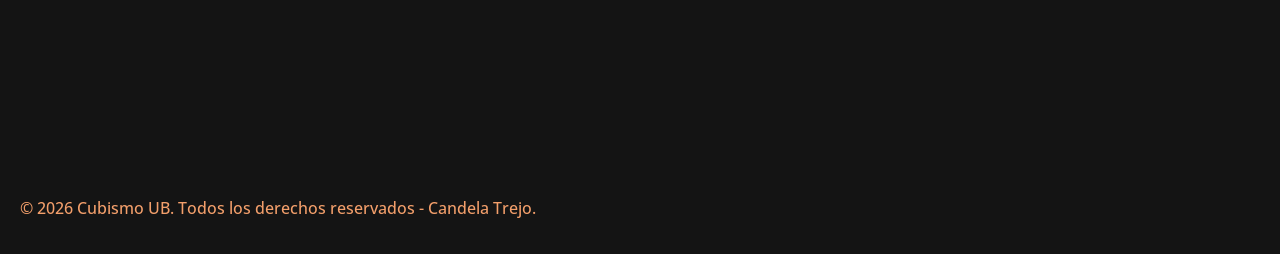
==== commit c5801c7d: "nn" ====
--- a/index.html
+++ b/index.html
@@ -60,7 +60,7 @@
 
   <section class="imagen-cubismoo">
     <figure>
-      <img src="imagenes/cubismoprincipall.jpg" alt="obra cubista">
+      <img src="imagenes/cubismoprincipall.jpg" alt="obra cubista" width="600" height="400">
     </figure>
     
     <section class="texto-cubismo">
--- a/style.css
+++ b/style.css
@@ -345,17 +345,7 @@
 
 
 @media (min-width:1200px) {
-  /* Botones horizontales */
-  .barra-botones {
-    flex-direction: row;
-    justify-content: space-around;
-  }
-  .barra-botones li {
-    flex: 1;
-    max-width: 200px;
-  }
-
-  /* Intro Cubismo en PC */
+  /* Intro Cubismo */
   .intro-cubismo {
     flex-direction: column; /* título arriba */
     align-items: flex-start; /* todo alineado a la izquierda */
@@ -374,6 +364,8 @@
     flex-direction: row;
     gap: 30px;
     align-items: flex-start;
+    justify-content: flex-start; /* fuerza alineación a la izquierda */
+    width: 100%;
   }
 
   /* Imagen con clase personalizada */
@@ -388,10 +380,12 @@
   .texto-cubismo {
     flex: 1;
     max-width: 600px;
+    text-align: left; /* asegura alineación izquierda */
   }
 
   .texto-cubismo p {
     margin-bottom: 15px;
     line-height: 1.6;
+    text-align: left;
   }
 }
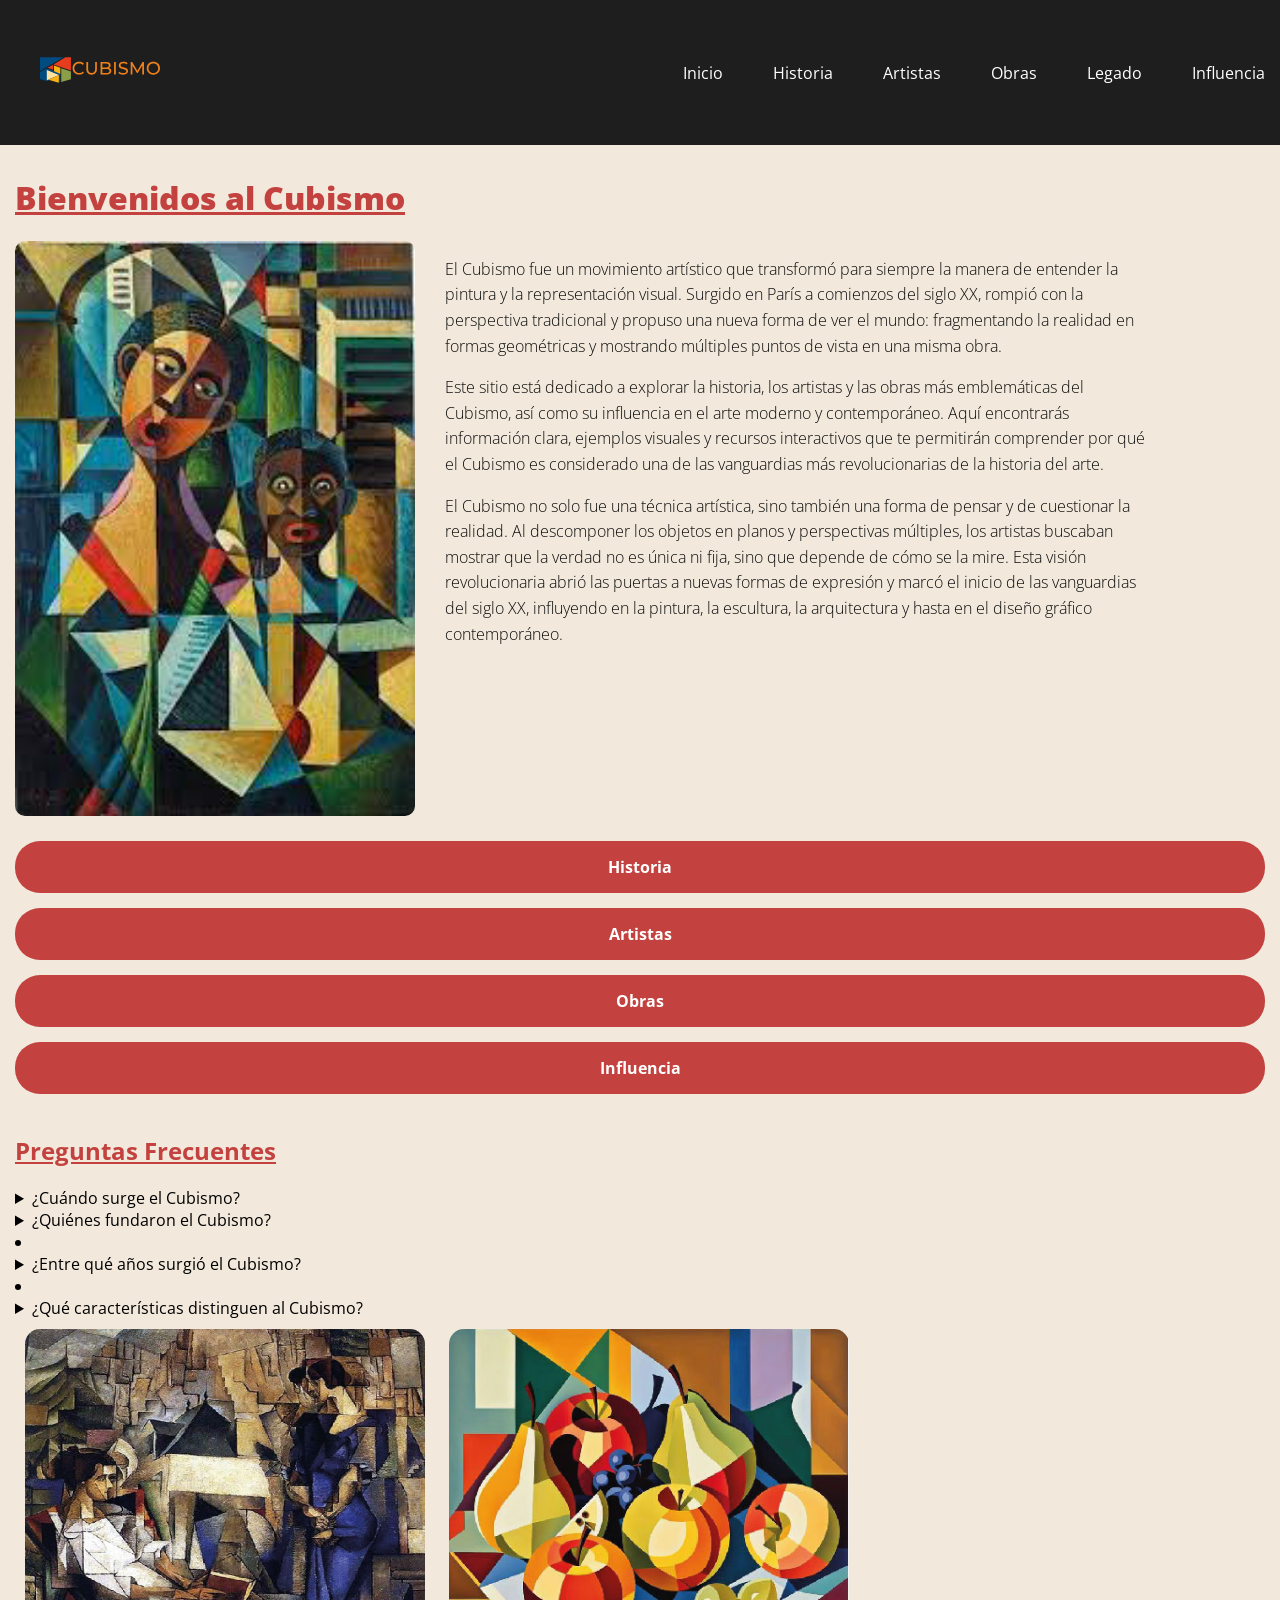
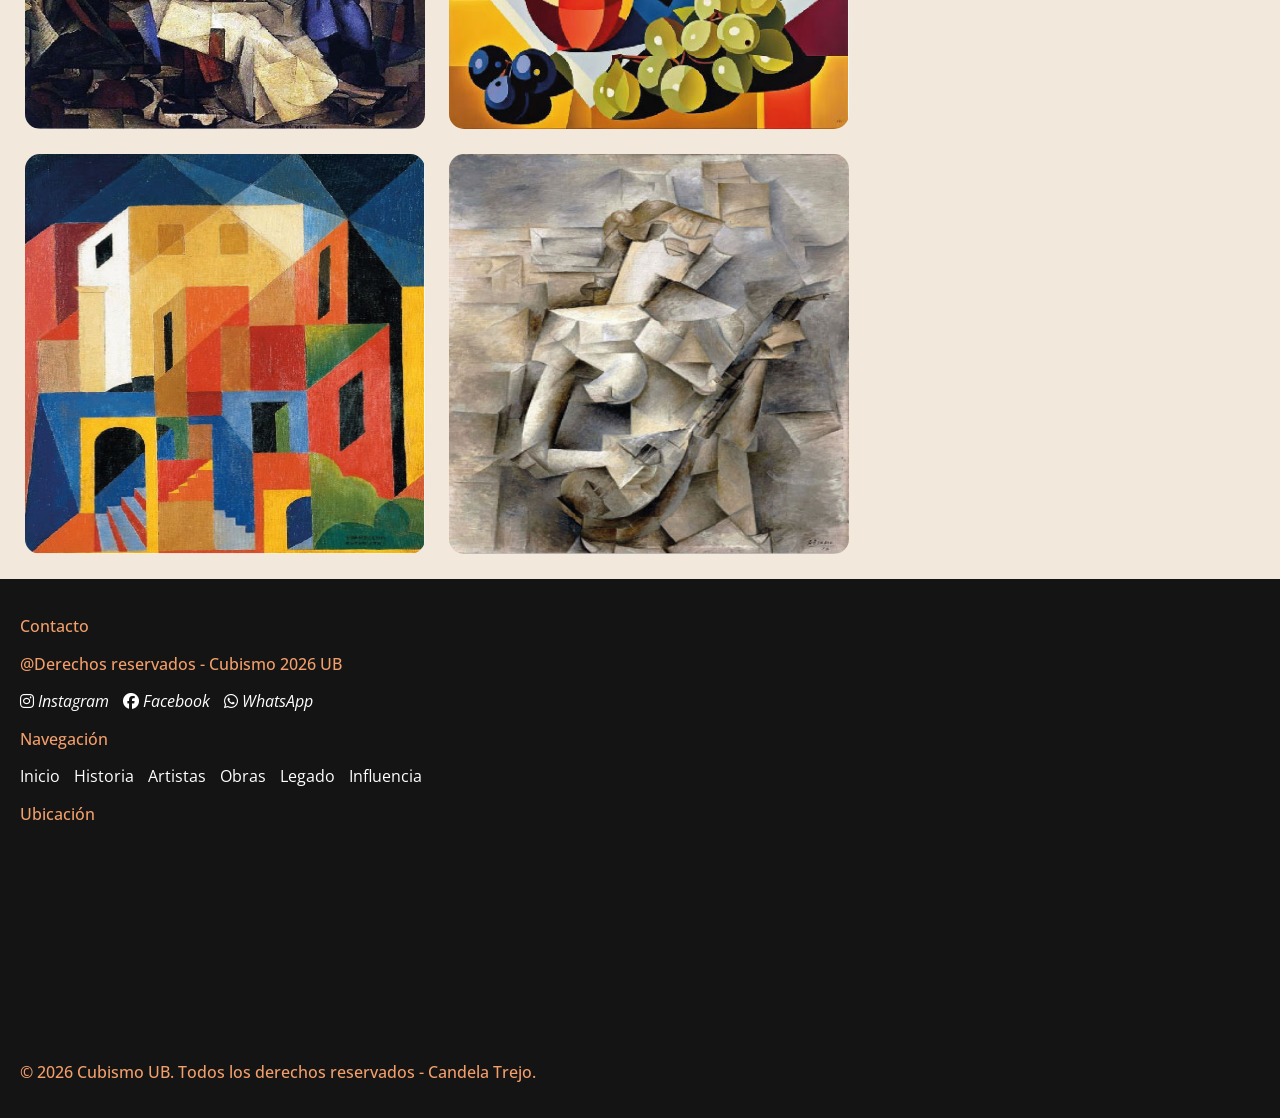
==== commit 4d701758: "ss" ====
--- a/index.html
+++ b/index.html
@@ -55,7 +55,7 @@
         </nav>
     </header>
 <main>
-  <section class="intro-cubismo">
+  
     <h1>Bienvenidos al Cubismo</h1>
 
   <section class="imagen-cubismoo">
--- a/style.css
+++ b/style.css
@@ -343,44 +343,31 @@
     max-width: 100%;
   }
 
-
 @media (min-width:1200px) {
-  /* Intro Cubismo */
-  .intro-cubismo {
-    flex-direction: column; /* título arriba */
-    align-items: flex-start; /* todo alineado a la izquierda */
-    gap: 30px;
-    max-width: 1200px;
-    margin: 0 auto;
-  }
-
-  .intro-cubismo h1 {
-    text-align: left; /* título alineado a la izquierda */
-  }
-
-  /* Bloque imagen + texto */
-  .intro-cubismo .contenido {
-    display: flex;
-    flex-direction: row;
+ 
+  /* Imagen */
+  .imagen-cubismoo {
+    display: flex;            /* activa layout horizontal */
     gap: 30px;
     align-items: flex-start;
-    justify-content: flex-start; /* fuerza alineación a la izquierda */
+    justify-content: flex-start;
     width: 100%;
   }
 
-  /* Imagen con clase personalizada */
-  .imagen-cubismoo {
-    max-width: 500px;
-    width: 100%;
+  .imagen-cubismoo figure {
+    margin: 0;
+  }
+
+  .imagen-cubismoo img {
+    max-width: 400px;
     height: auto;
     border-radius: 10px;
   }
 
-  /* Texto al costado */
   .texto-cubismo {
     flex: 1;
-    max-width: 600px;
-    text-align: left; /* asegura alineación izquierda */
+    max-width: 700px;
+    text-align: left;
   }
 
   .texto-cubismo p {
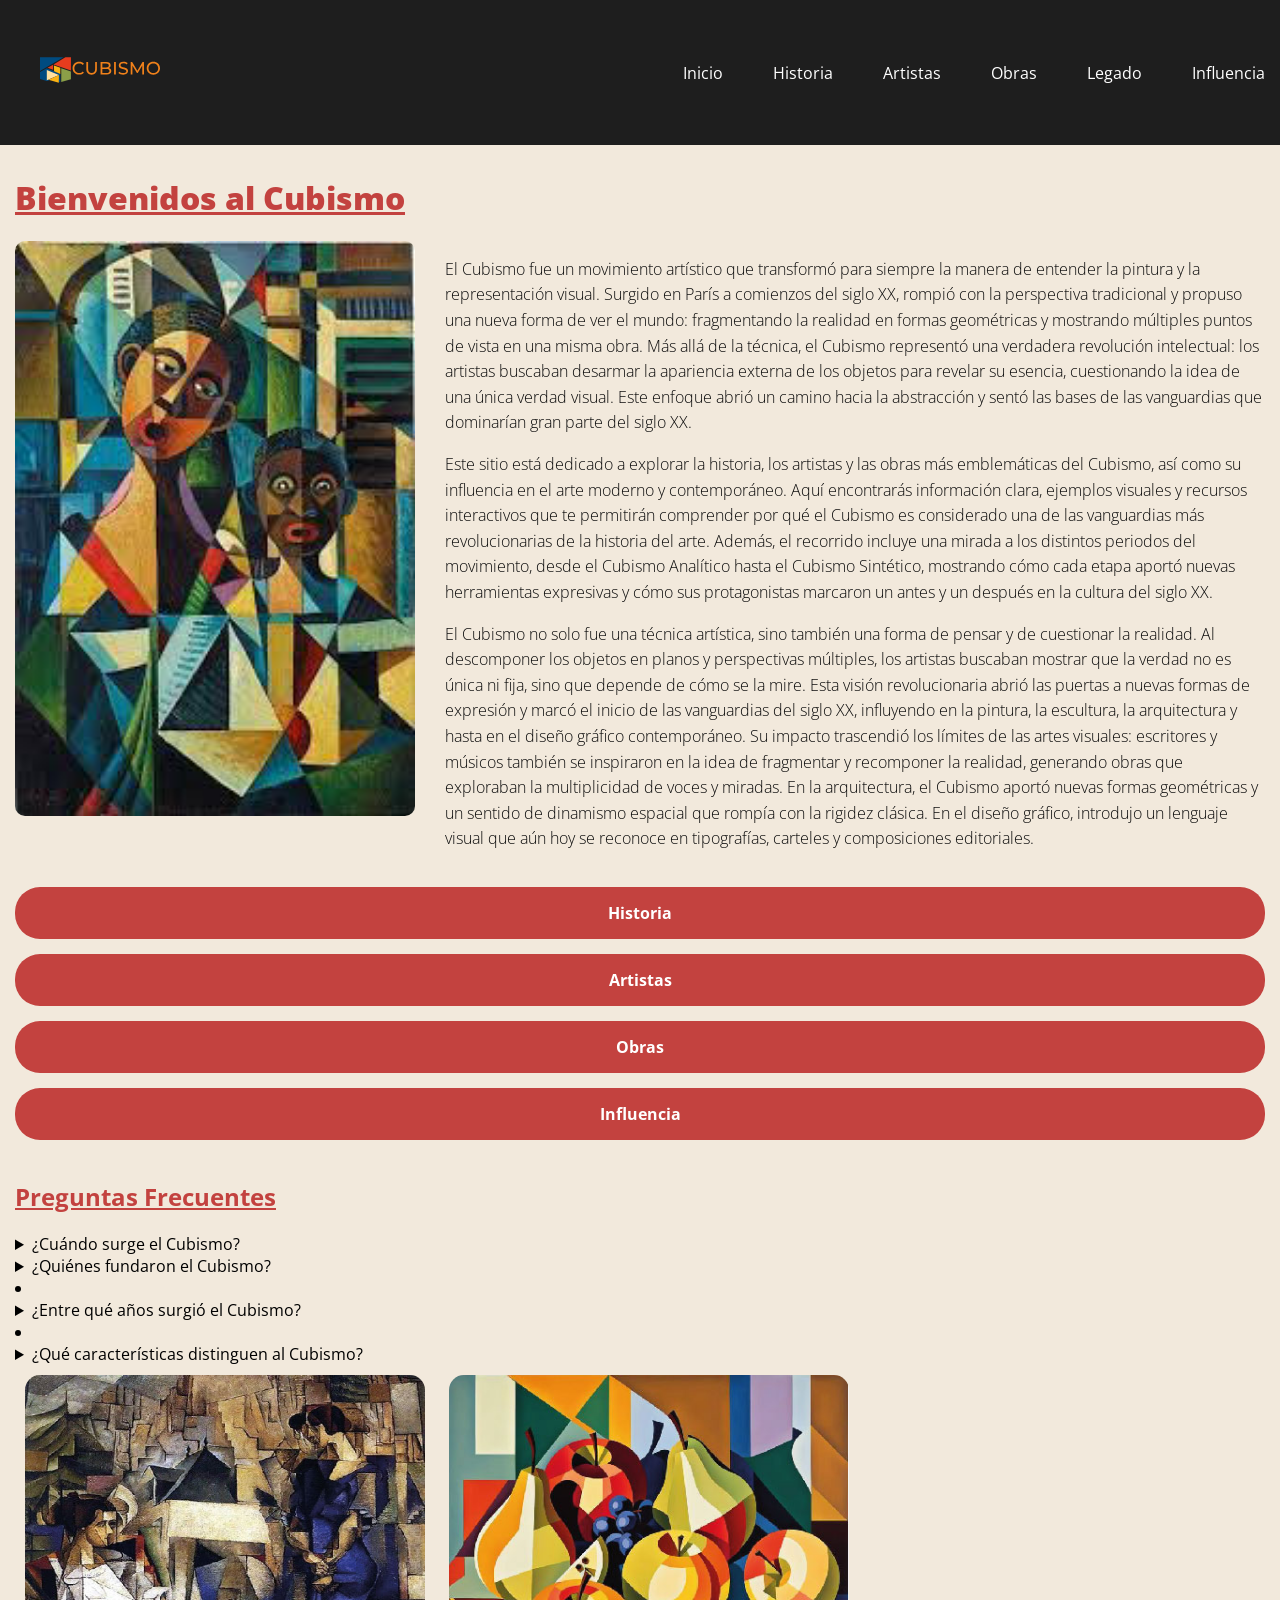
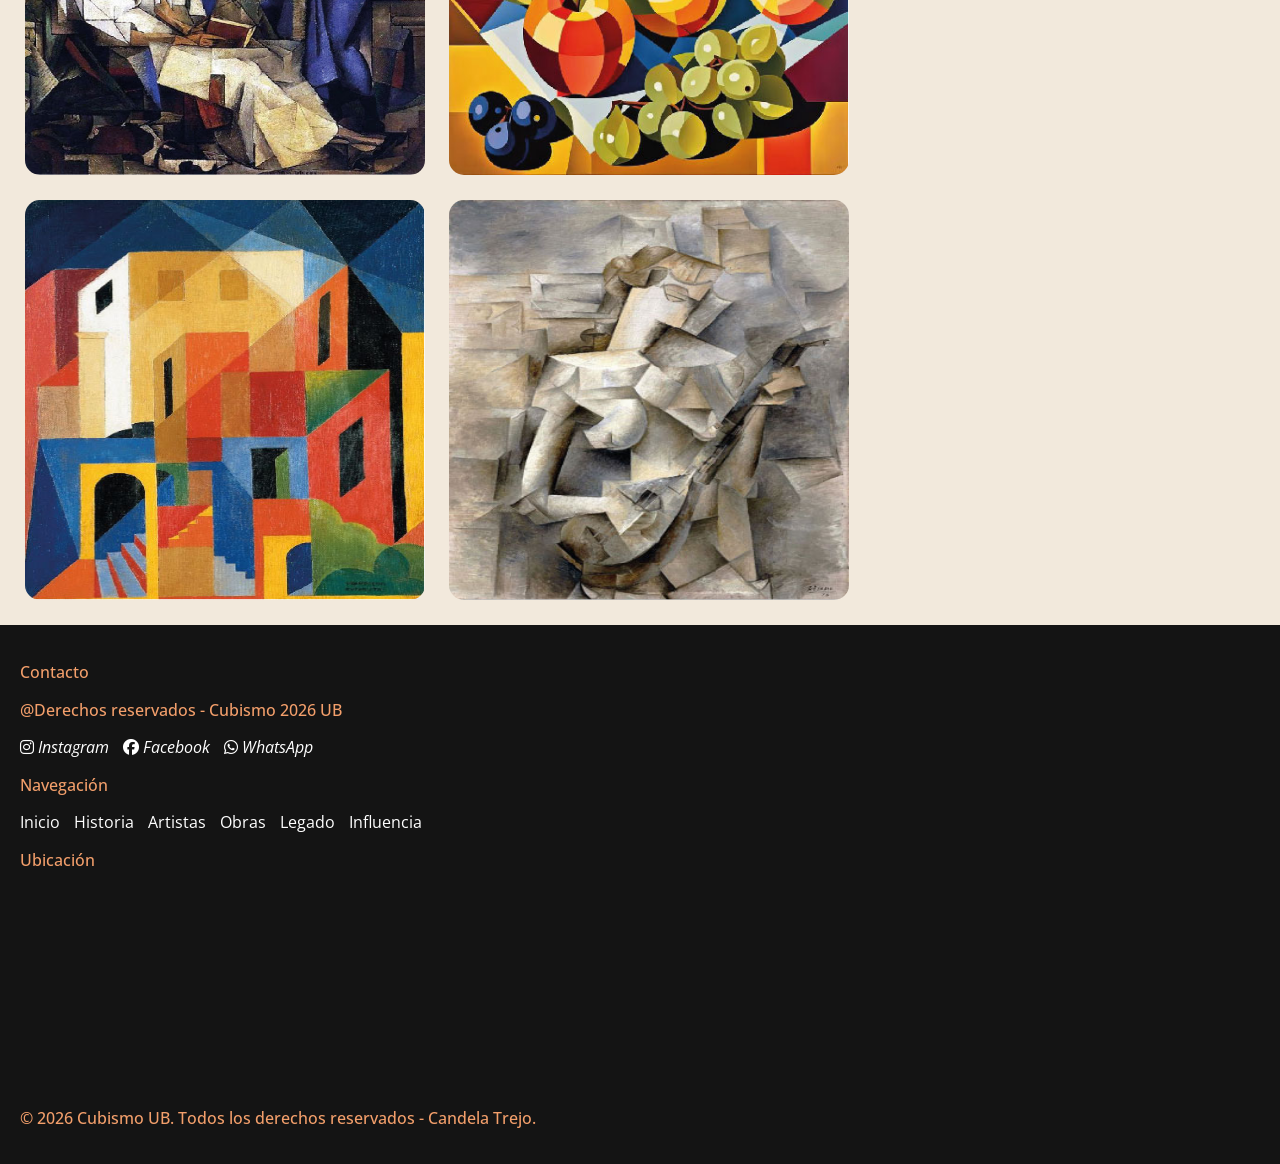
==== commit 2886c2ab: "MAS INFO" ====
--- a/index.html
+++ b/index.html
@@ -64,12 +64,12 @@
     </figure>
     
     <section class="texto-cubismo">
-      <p>El Cubismo fue un movimiento artístico que transformó para siempre la manera de entender la pintura y la representación visual. Surgido en París a comienzos del siglo XX, rompió con la perspectiva tradicional y propuso una nueva forma de ver el mundo: fragmentando la realidad en formas geométricas y mostrando múltiples puntos de vista en una misma obra.</p>
-      <p>Este sitio está dedicado a explorar la historia, los artistas y las obras más emblemáticas del Cubismo, así como su influencia en el arte moderno y contemporáneo. Aquí encontrarás información clara, ejemplos visuales y recursos interactivos que te permitirán comprender por qué el Cubismo es considerado una de las vanguardias más revolucionarias de la historia del arte.</p>
-      <p>El Cubismo no solo fue una técnica artística, sino también una forma de pensar y de cuestionar la realidad. Al descomponer los objetos en planos y perspectivas múltiples, los artistas buscaban mostrar que la verdad no es única ni fija, sino que depende de cómo se la mire. Esta visión revolucionaria abrió las puertas a nuevas formas de expresión y marcó el inicio de las vanguardias del siglo XX, influyendo en la pintura, la escultura, la arquitectura y hasta en el diseño gráfico contemporáneo.</p>
+      <p>El Cubismo fue un movimiento artístico que transformó para siempre la manera de entender la pintura y la representación visual. Surgido en París a comienzos del siglo XX, rompió con la perspectiva tradicional y propuso una nueva forma de ver el mundo: fragmentando la realidad en formas geométricas y mostrando múltiples puntos de vista en una misma obra. Más allá de la técnica, el Cubismo representó una verdadera revolución intelectual: los artistas buscaban desarmar la apariencia externa de los objetos para revelar su esencia, cuestionando la idea de una única verdad visual. Este enfoque abrió un camino hacia la abstracción y sentó las bases de las vanguardias que dominarían gran parte del siglo XX.</p>
+      <p>Este sitio está dedicado a explorar la historia, los artistas y las obras más emblemáticas del Cubismo, así como su influencia en el arte moderno y contemporáneo. Aquí encontrarás información clara, ejemplos visuales y recursos interactivos que te permitirán comprender por qué el Cubismo es considerado una de las vanguardias más revolucionarias de la historia del arte. Además, el recorrido incluye una mirada a los distintos periodos del movimiento, desde el Cubismo Analítico hasta el Cubismo Sintético, mostrando cómo cada etapa aportó nuevas herramientas expresivas y cómo sus protagonistas marcaron un antes y un después en la cultura del siglo XX.</p>
+      <p>El Cubismo no solo fue una técnica artística, sino también una forma de pensar y de cuestionar la realidad. Al descomponer los objetos en planos y perspectivas múltiples, los artistas buscaban mostrar que la verdad no es única ni fija, sino que depende de cómo se la mire. Esta visión revolucionaria abrió las puertas a nuevas formas de expresión y marcó el inicio de las vanguardias del siglo XX, influyendo en la pintura, la escultura, la arquitectura y hasta en el diseño gráfico contemporáneo. Su impacto trascendió los límites de las artes visuales: escritores y músicos también se inspiraron en la idea de fragmentar y recomponer la realidad, generando obras que exploraban la multiplicidad de voces y miradas. En la arquitectura, el Cubismo aportó nuevas formas geométricas y un sentido de dinamismo espacial que rompía con la rigidez clásica. En el diseño gráfico, introdujo un lenguaje visual que aún hoy se reconoce en tipografías, carteles y composiciones editoriales.</p>
     </section>
   </section>
-  </section>
+  
 
   <nav>
     <ul class="barra-botones">
--- a/style.css
+++ b/style.css
@@ -309,9 +309,9 @@
   display: none; /* oculto por defecto */
 }
 
-@media (max-width:460px) {
+@media (max-width:768px) {
   .nav-header > ul {
-    display: none; /* ocultar menú */
+    display: none;
     flex-direction: column;
     gap: 10px;
     background-color: #1e1e1e;
@@ -319,29 +319,37 @@
   }
 
   .nav-header > ul.active {
-    display: flex; /* mostrar cuando se active */
+    display: flex;
   }
 
   .menu-toggle {
-    display: block; /* mostrar botón hamburguesa */
+    display: block;
   }
 }
 
 
 @media (min-width:700px) and (max-width:1199px) {
-  /* Tablet */
-  p {
-    column-count: 2;
-  }
-}
- .intro-cubismo {
-    flex-direction: column;
-    gap: 20px;
-  }
-
-  .intro-cubismo img {
-    max-width: 100%;
-  }
+  .imagen-cubismoo {
+    display: flex;
+    flex-direction: column;   /* imagen arriba, texto abajo */
+    align-items: center;
+    gap: 25px;
+    width: 100%;
+  }
+
+  .imagen-cubismoo img {
+    width: 80%;              /* ocupa bastante espacio */
+    max-width: 600px;        /* límite para que no se pase */
+    height: auto;
+    border-radius: 10px;
+  }
+
+  .texto-cubismo {
+    width: 90%;              /* texto ancho */
+    max-width: 900px;
+    text-align: left;
+  }
+}
 
 @media (min-width:1200px) {
  
@@ -366,7 +374,6 @@
 
   .texto-cubismo {
     flex: 1;
-    max-width: 700px;
     text-align: left;
   }
 
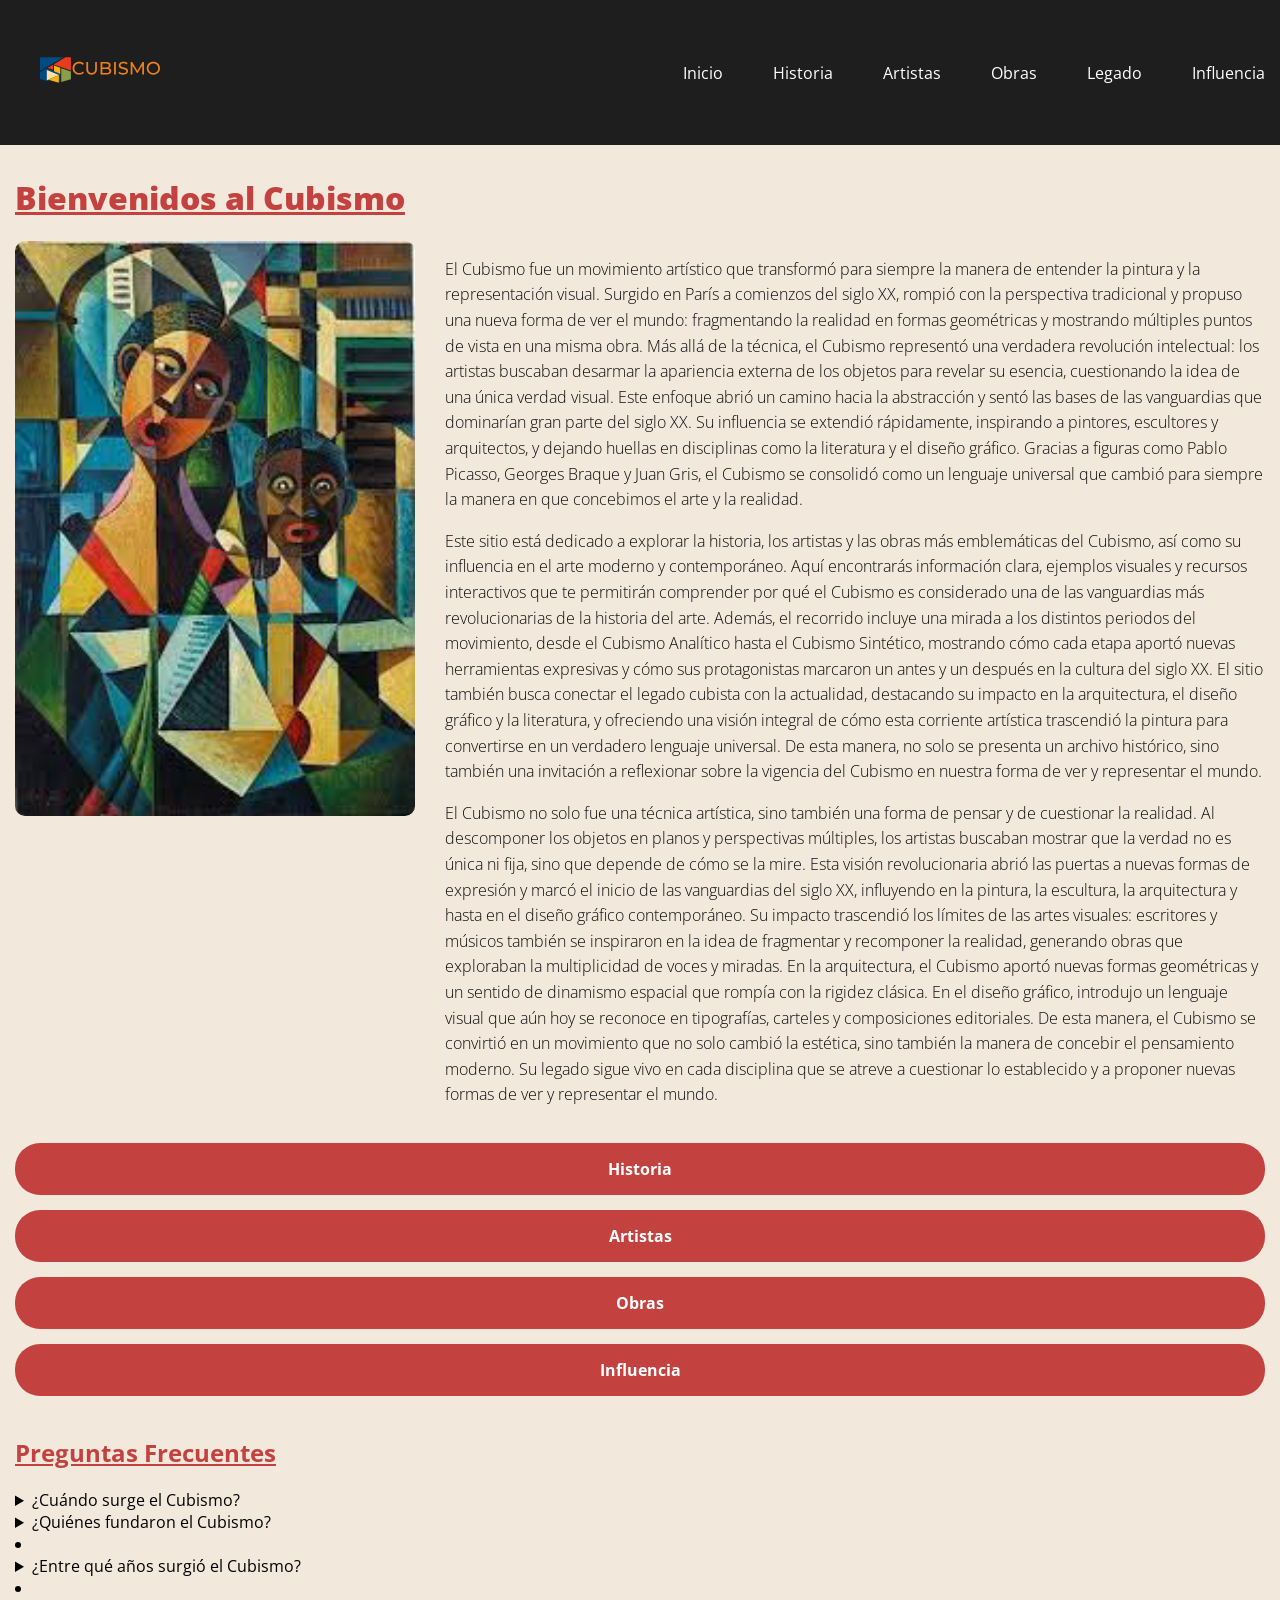
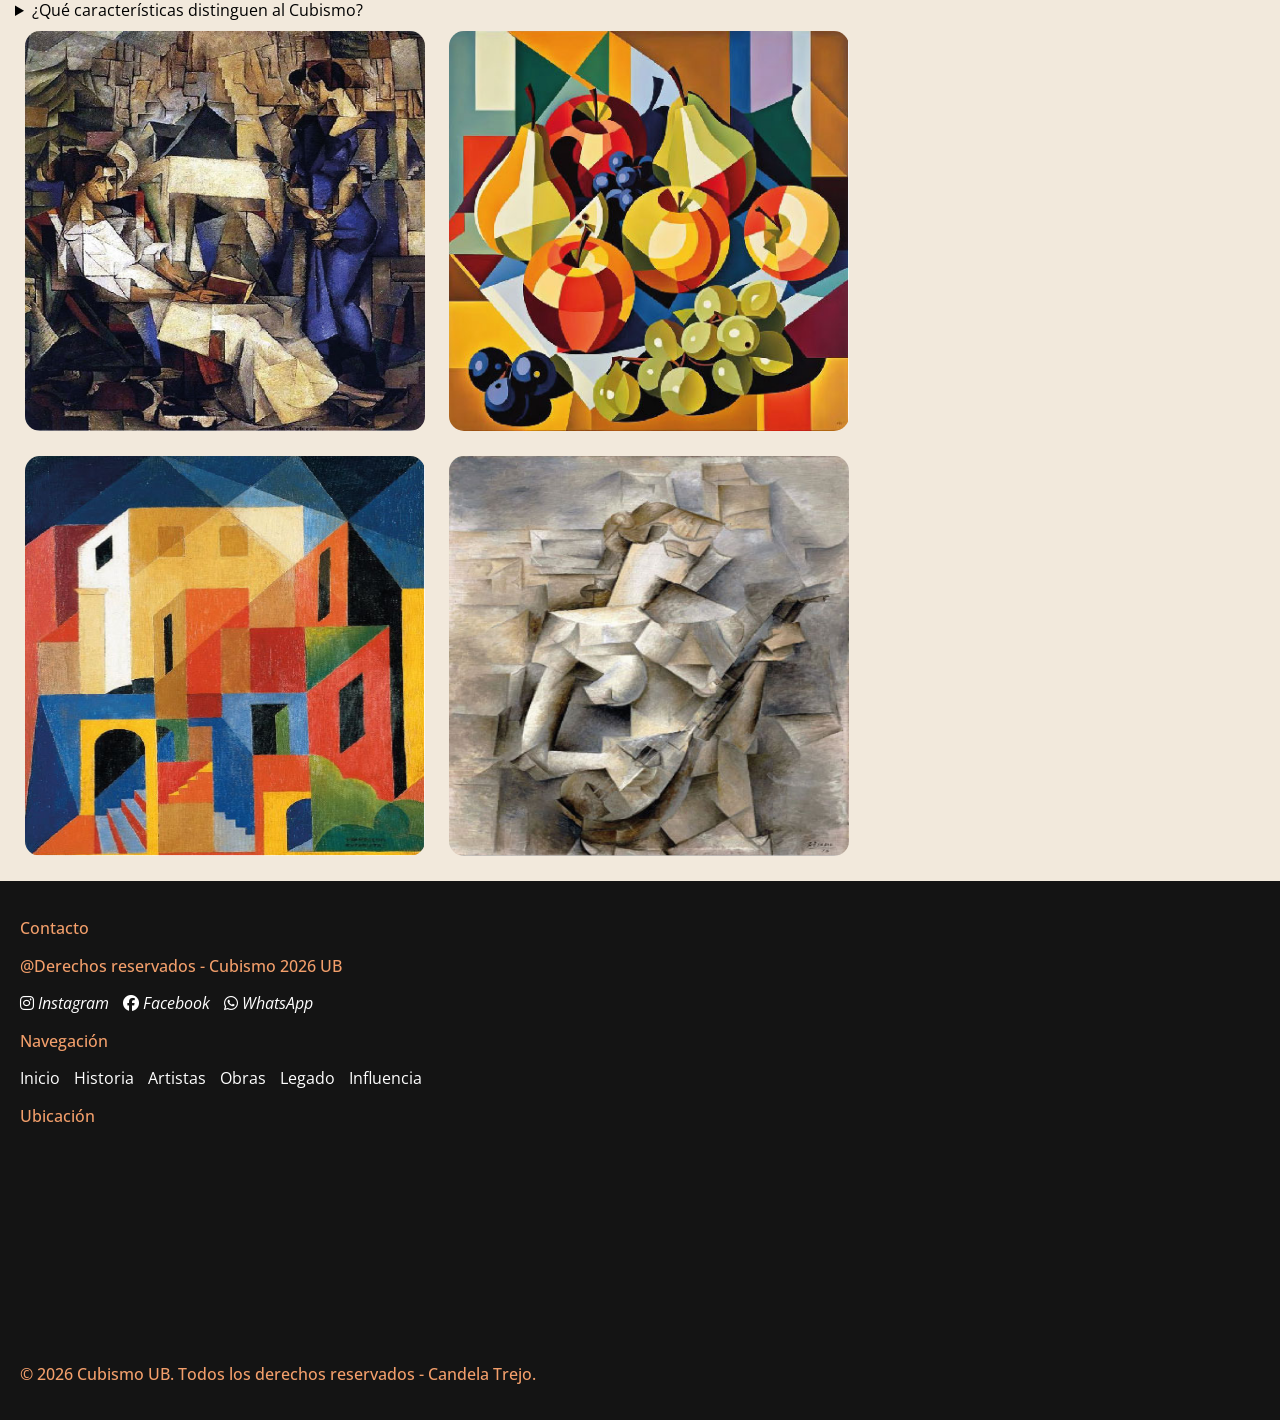
==== commit 77f971b5: "mas texto" ====
--- a/index.html
+++ b/index.html
@@ -64,9 +64,9 @@
     </figure>
     
     <section class="texto-cubismo">
-      <p>El Cubismo fue un movimiento artístico que transformó para siempre la manera de entender la pintura y la representación visual. Surgido en París a comienzos del siglo XX, rompió con la perspectiva tradicional y propuso una nueva forma de ver el mundo: fragmentando la realidad en formas geométricas y mostrando múltiples puntos de vista en una misma obra. Más allá de la técnica, el Cubismo representó una verdadera revolución intelectual: los artistas buscaban desarmar la apariencia externa de los objetos para revelar su esencia, cuestionando la idea de una única verdad visual. Este enfoque abrió un camino hacia la abstracción y sentó las bases de las vanguardias que dominarían gran parte del siglo XX.</p>
-      <p>Este sitio está dedicado a explorar la historia, los artistas y las obras más emblemáticas del Cubismo, así como su influencia en el arte moderno y contemporáneo. Aquí encontrarás información clara, ejemplos visuales y recursos interactivos que te permitirán comprender por qué el Cubismo es considerado una de las vanguardias más revolucionarias de la historia del arte. Además, el recorrido incluye una mirada a los distintos periodos del movimiento, desde el Cubismo Analítico hasta el Cubismo Sintético, mostrando cómo cada etapa aportó nuevas herramientas expresivas y cómo sus protagonistas marcaron un antes y un después en la cultura del siglo XX.</p>
-      <p>El Cubismo no solo fue una técnica artística, sino también una forma de pensar y de cuestionar la realidad. Al descomponer los objetos en planos y perspectivas múltiples, los artistas buscaban mostrar que la verdad no es única ni fija, sino que depende de cómo se la mire. Esta visión revolucionaria abrió las puertas a nuevas formas de expresión y marcó el inicio de las vanguardias del siglo XX, influyendo en la pintura, la escultura, la arquitectura y hasta en el diseño gráfico contemporáneo. Su impacto trascendió los límites de las artes visuales: escritores y músicos también se inspiraron en la idea de fragmentar y recomponer la realidad, generando obras que exploraban la multiplicidad de voces y miradas. En la arquitectura, el Cubismo aportó nuevas formas geométricas y un sentido de dinamismo espacial que rompía con la rigidez clásica. En el diseño gráfico, introdujo un lenguaje visual que aún hoy se reconoce en tipografías, carteles y composiciones editoriales.</p>
+      <p>El Cubismo fue un movimiento artístico que transformó para siempre la manera de entender la pintura y la representación visual. Surgido en París a comienzos del siglo XX, rompió con la perspectiva tradicional y propuso una nueva forma de ver el mundo: fragmentando la realidad en formas geométricas y mostrando múltiples puntos de vista en una misma obra. Más allá de la técnica, el Cubismo representó una verdadera revolución intelectual: los artistas buscaban desarmar la apariencia externa de los objetos para revelar su esencia, cuestionando la idea de una única verdad visual. Este enfoque abrió un camino hacia la abstracción y sentó las bases de las vanguardias que dominarían gran parte del siglo XX. Su influencia se extendió rápidamente, inspirando a pintores, escultores y arquitectos, y dejando huellas en disciplinas como la literatura y el diseño gráfico. Gracias a figuras como Pablo Picasso, Georges Braque y Juan Gris, el Cubismo se consolidó como un lenguaje universal que cambió para siempre la manera en que concebimos el arte y la realidad.</p>
+      <p>Este sitio está dedicado a explorar la historia, los artistas y las obras más emblemáticas del Cubismo, así como su influencia en el arte moderno y contemporáneo. Aquí encontrarás información clara, ejemplos visuales y recursos interactivos que te permitirán comprender por qué el Cubismo es considerado una de las vanguardias más revolucionarias de la historia del arte. Además, el recorrido incluye una mirada a los distintos periodos del movimiento, desde el Cubismo Analítico hasta el Cubismo Sintético, mostrando cómo cada etapa aportó nuevas herramientas expresivas y cómo sus protagonistas marcaron un antes y un después en la cultura del siglo XX. El sitio también busca conectar el legado cubista con la actualidad, destacando su impacto en la arquitectura, el diseño gráfico y la literatura, y ofreciendo una visión integral de cómo esta corriente artística trascendió la pintura para convertirse en un verdadero lenguaje universal. De esta manera, no solo se presenta un archivo histórico, sino también una invitación a reflexionar sobre la vigencia del Cubismo en nuestra forma de ver y representar el mundo.</p>
+      <p>El Cubismo no solo fue una técnica artística, sino también una forma de pensar y de cuestionar la realidad. Al descomponer los objetos en planos y perspectivas múltiples, los artistas buscaban mostrar que la verdad no es única ni fija, sino que depende de cómo se la mire. Esta visión revolucionaria abrió las puertas a nuevas formas de expresión y marcó el inicio de las vanguardias del siglo XX, influyendo en la pintura, la escultura, la arquitectura y hasta en el diseño gráfico contemporáneo. Su impacto trascendió los límites de las artes visuales: escritores y músicos también se inspiraron en la idea de fragmentar y recomponer la realidad, generando obras que exploraban la multiplicidad de voces y miradas. En la arquitectura, el Cubismo aportó nuevas formas geométricas y un sentido de dinamismo espacial que rompía con la rigidez clásica. En el diseño gráfico, introdujo un lenguaje visual que aún hoy se reconoce en tipografías, carteles y composiciones editoriales. De esta manera, el Cubismo se convirtió en un movimiento que no solo cambió la estética, sino también la manera de concebir el pensamiento moderno. Su legado sigue vivo en cada disciplina que se atreve a cuestionar lo establecido y a proponer nuevas formas de ver y representar el mundo.</p>
     </section>
   </section>
   
--- a/style.css
+++ b/style.css
@@ -309,9 +309,12 @@
   display: none; /* oculto por defecto */
 }
 
-@media (max-width:768px) {
+
+
+@media (max-width:460px) {
+  /* Menú hamburguesa */
   .nav-header > ul {
-    display: none;
+    display: none; /* ocultar menú por defecto */
     flex-direction: column;
     gap: 10px;
     background-color: #1e1e1e;
@@ -319,13 +322,43 @@
   }
 
   .nav-header > ul.active {
-    display: flex;
+    display: flex; /* mostrar cuando se active */
   }
 
   .menu-toggle {
-    display: block;
-  }
-}
+    display: block; /* botón hamburguesa visible */
+  }
+
+  /* Intro Cubismo en móvil */
+  .intro-cubismo {
+    flex-direction: column;   /* todo en vertical */
+    align-items: center;      /* centrado */
+    gap: 20px;
+  }
+
+  .intro-cubismo h1 {
+    text-align: center;
+  }
+
+  .imagen-cubismoo {
+    max-width: 100%;   /* ocupa todo el ancho */
+    height: auto;      /* mantiene proporción */
+    border-radius: 10px;
+  }
+
+  .texto-cubismo {
+    flex: 1;           /* ocupa todo el espacio disponible */
+    width: 100%;       /* se estira hasta el borde */
+    max-width: none;   /* elimina límite de ancho */
+    text-align: left;
+  }
+
+  .texto-cubismo p {
+    margin-bottom: 15px;
+    line-height: 1.6;
+    text-align: left;
+  }
+} /* ← acá cerramos bien la media query de celular */
 
 
 @media (min-width:700px) and (max-width:1199px) {
@@ -351,8 +384,8 @@
   }
 }
 
+
 @media (min-width:1200px) {
- 
   /* Imagen */
   .imagen-cubismoo {
     display: flex;            /* activa layout horizontal */
@@ -373,7 +406,9 @@
   }
 
   .texto-cubismo {
-    flex: 1;
+    flex: 1;          /* ocupa todo el espacio restante */
+    width: 100%;      /* asegura que se expanda */
+    max-width: none;  /* elimina el límite de ancho */
     text-align: left;
   }
 
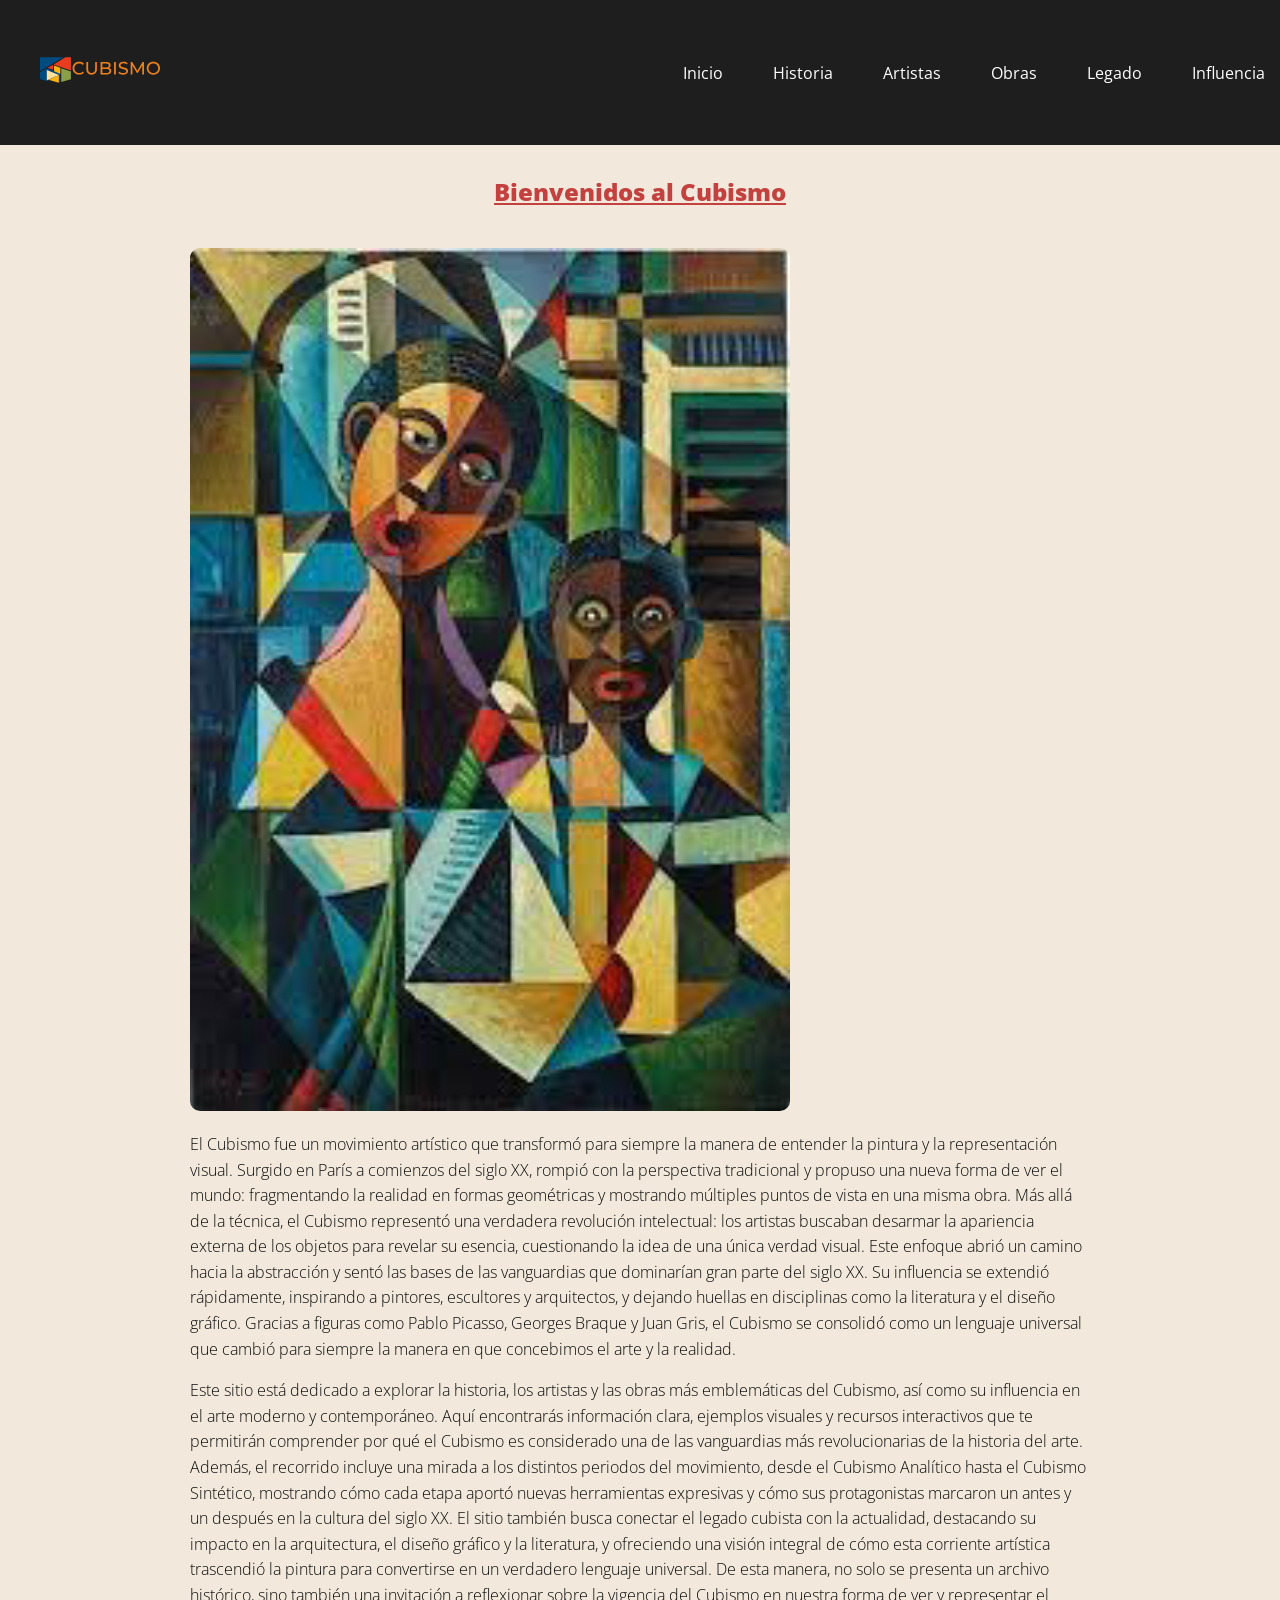
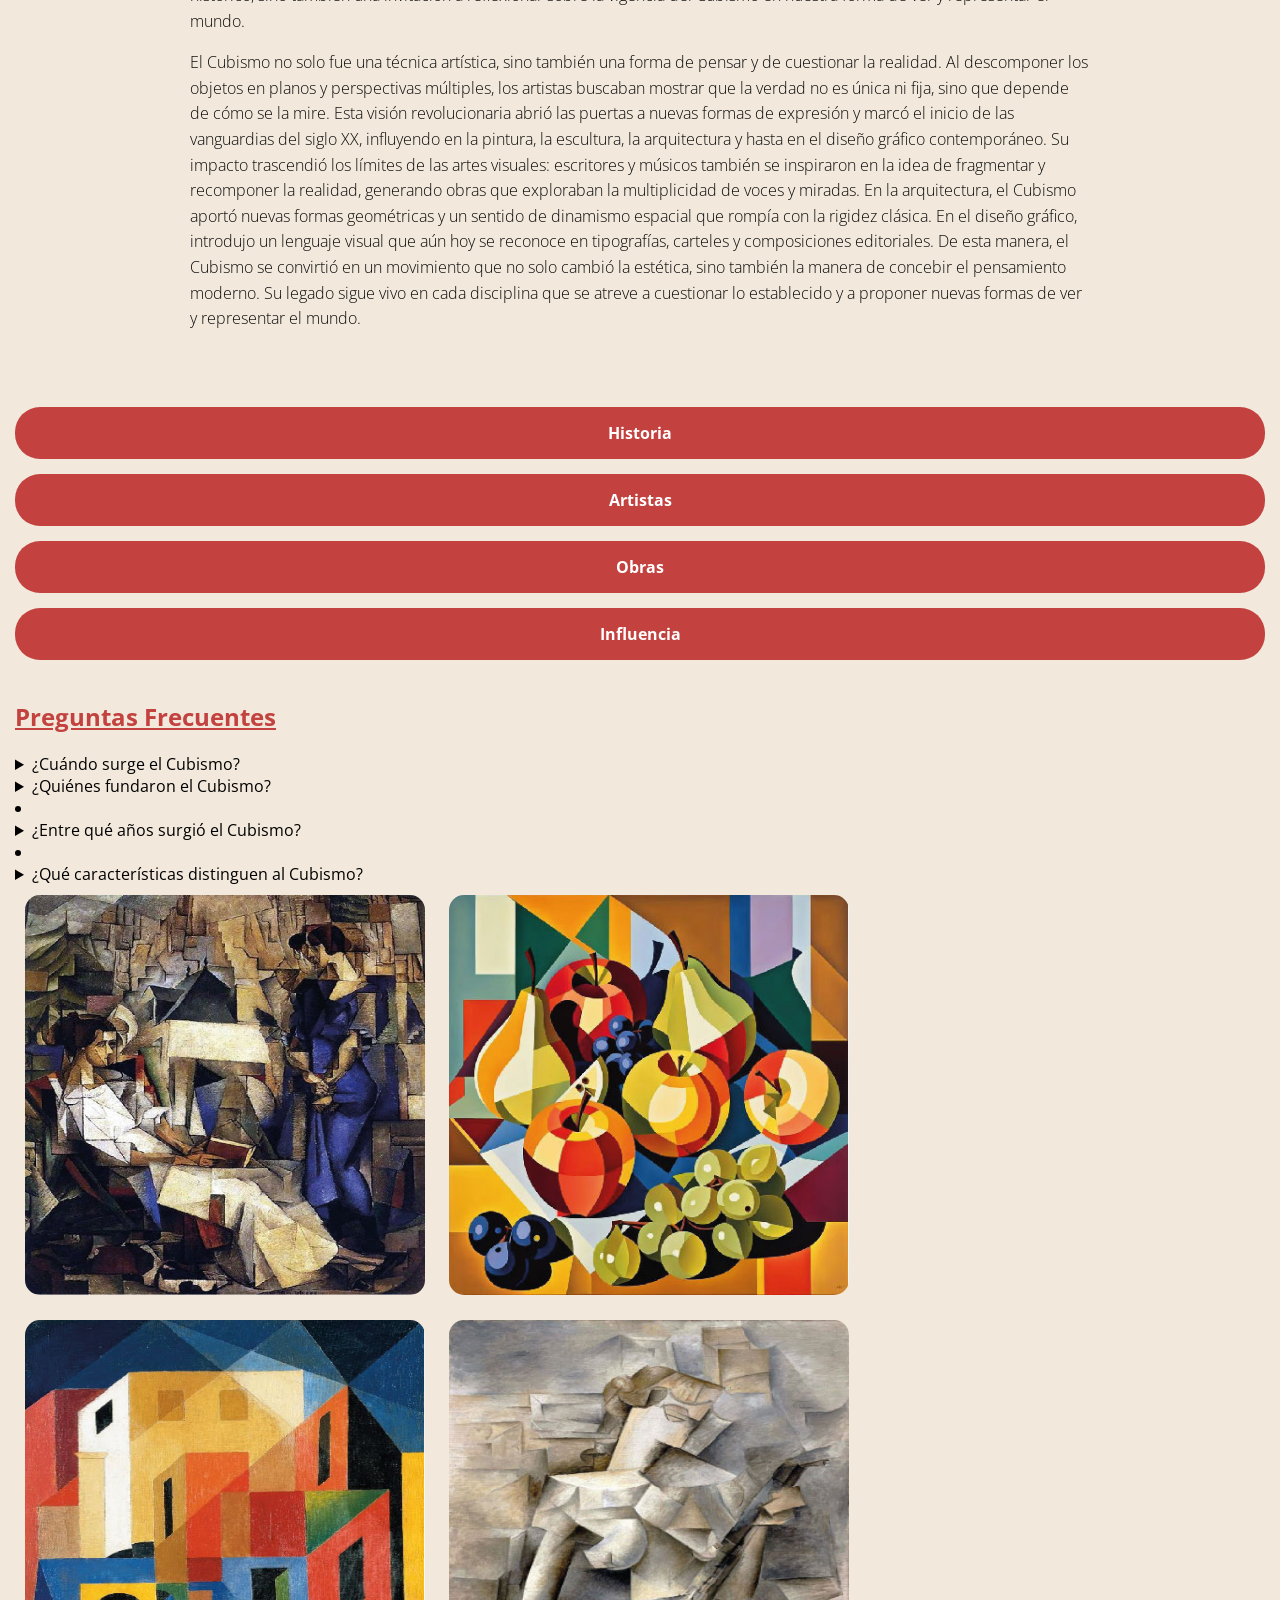
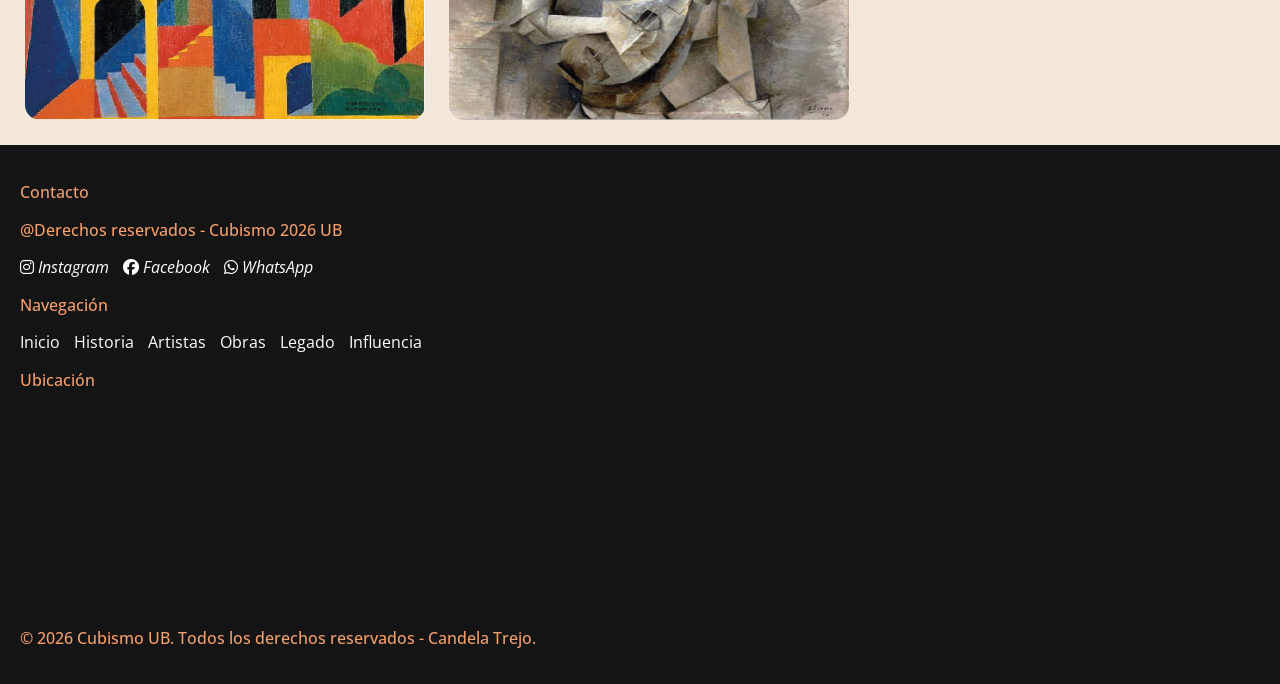
==== commit f51216cd: "cambios css" ====
--- a/index.html
+++ b/index.html
@@ -56,6 +56,7 @@
     </header>
 <main>
   
+  <section class="intro-cubismo">
     <h1>Bienvenidos al Cubismo</h1>
 
   <section class="imagen-cubismoo">
@@ -68,6 +69,7 @@
       <p>Este sitio está dedicado a explorar la historia, los artistas y las obras más emblemáticas del Cubismo, así como su influencia en el arte moderno y contemporáneo. Aquí encontrarás información clara, ejemplos visuales y recursos interactivos que te permitirán comprender por qué el Cubismo es considerado una de las vanguardias más revolucionarias de la historia del arte. Además, el recorrido incluye una mirada a los distintos periodos del movimiento, desde el Cubismo Analítico hasta el Cubismo Sintético, mostrando cómo cada etapa aportó nuevas herramientas expresivas y cómo sus protagonistas marcaron un antes y un después en la cultura del siglo XX. El sitio también busca conectar el legado cubista con la actualidad, destacando su impacto en la arquitectura, el diseño gráfico y la literatura, y ofreciendo una visión integral de cómo esta corriente artística trascendió la pintura para convertirse en un verdadero lenguaje universal. De esta manera, no solo se presenta un archivo histórico, sino también una invitación a reflexionar sobre la vigencia del Cubismo en nuestra forma de ver y representar el mundo.</p>
       <p>El Cubismo no solo fue una técnica artística, sino también una forma de pensar y de cuestionar la realidad. Al descomponer los objetos en planos y perspectivas múltiples, los artistas buscaban mostrar que la verdad no es única ni fija, sino que depende de cómo se la mire. Esta visión revolucionaria abrió las puertas a nuevas formas de expresión y marcó el inicio de las vanguardias del siglo XX, influyendo en la pintura, la escultura, la arquitectura y hasta en el diseño gráfico contemporáneo. Su impacto trascendió los límites de las artes visuales: escritores y músicos también se inspiraron en la idea de fragmentar y recomponer la realidad, generando obras que exploraban la multiplicidad de voces y miradas. En la arquitectura, el Cubismo aportó nuevas formas geométricas y un sentido de dinamismo espacial que rompía con la rigidez clásica. En el diseño gráfico, introdujo un lenguaje visual que aún hoy se reconoce en tipografías, carteles y composiciones editoriales. De esta manera, el Cubismo se convirtió en un movimiento que no solo cambió la estética, sino también la manera de concebir el pensamiento moderno. Su legado sigue vivo en cada disciplina que se atreve a cuestionar lo establecido y a proponer nuevas formas de ver y representar el mundo.</p>
     </section>
+  </section>
   </section>
   
 
--- a/style.css
+++ b/style.css
@@ -38,13 +38,13 @@
 h2 {
   color: #c3423f;
   text-decoration: underline;
-  font-weight: 700;   /* corregido */
+  font-weight: 700;   
 }
 
 h3 {
   color: #ff6d00;
   text-decoration: underline;
-  font-weight: 600;   /* corregido */
+  font-weight: 600;   
 }
 
 h4 {
@@ -111,6 +111,16 @@
   border-radius: 8px;
 }
 
+/* obras imagenes */
+.obra-img {
+  max-width: 300px;    /* límite de ancho fijo */
+  width: 100%;         /* ocupa todo el ancho disponible hasta 300px */
+  height: auto;        /* mantiene proporción original */
+  border-radius: 6px;  /* opcional */
+  display: block;
+  margin: 0 auto 15px; /* centrado y espacio debajo */
+}
+
 /* Imagen principal */
 .imagen-principal {
   display: flex;           
@@ -190,6 +200,23 @@
   background-color: #1e1e1e;
 }
 
+/*secciones*/
+.banner-seccion {
+  background-color: #2d1815;   /* color uniforme */
+  text-align: center;
+  padding: 5px 0;              /* más finito */
+  margin-bottom: 10px;         /* menos espacio debajo */
+  font-weight: 400;            /* texto liviano */
+  font-size: 1.2rem;           /* más chico que 1.5rem */
+
+/* Estilo del título dentro del banner */
+.banner-seccion h2 {
+  color: #ffffff;
+  margin: 0;                   /* elimina espacio extra */
+  text-decoration: none;       /* sin subrayado */
+  font-weight: inherit;        /* usa el peso del contenedor */
+  font-size: inherit;          /* usa el tamaño del contenedor */
+} }
 
 
 /* Menú principal */
@@ -311,7 +338,7 @@
 
 
 
-@media (max-width:460px) {
+@media (max-width:768px) {
   /* Menú hamburguesa */
   .nav-header > ul {
     display: none; /* ocultar menú por defecto */
@@ -341,24 +368,25 @@
   }
 
   .imagen-cubismoo {
-    max-width: 100%;   /* ocupa todo el ancho */
-    height: auto;      /* mantiene proporción */
+    display: flex;
+    flex-direction: column;   /* imagen arriba, texto abajo */
+    align-items: center;
+    gap: 20px;
+    width: 100%;
+  }
+
+  .imagen-cubismoo img {
+    width: 95%;          /* ocupa casi todo el ancho */
+    max-width: 600px;    /* límite para que no se pase */
+    height: auto;        /* mantiene proporción */
     border-radius: 10px;
   }
 
   .texto-cubismo {
-    flex: 1;           /* ocupa todo el espacio disponible */
-    width: 100%;       /* se estira hasta el borde */
-    max-width: none;   /* elimina límite de ancho */
+    width: 100%;
     text-align: left;
   }
 
-  .texto-cubismo p {
-    margin-bottom: 15px;
-    line-height: 1.6;
-    text-align: left;
-  }
-} /* ← acá cerramos bien la media query de celular */
 
 
 @media (min-width:700px) and (max-width:1199px) {
@@ -384,15 +412,22 @@
   }
 }
 
-
 @media (min-width:1200px) {
-  /* Imagen */
+  /* Contenedor general: imagen + texto */
+  .intro-cubismo {
+    display: flex;            /* activa layout horizontal */
+    gap: 30px;                /* espacio entre imagen y texto */
+    align-items: flex-start;  /* alinea arriba */
+    justify-content: flex-start;
+    max-width: 1200px;
+    margin: 0 auto;
+  }
+
   .imagen-cubismoo {
-    display: flex;            /* activa layout horizontal */
+    display: flex;            
     gap: 30px;
     align-items: flex-start;
     justify-content: flex-start;
-    width: 100%;
   }
 
   .imagen-cubismoo figure {
@@ -400,15 +435,14 @@
   }
 
   .imagen-cubismoo img {
-    max-width: 400px;
-    height: auto;
+    width: 300px;        /* ancho fijo para la imagen */
+    height: auto;        /* mantiene proporción */
     border-radius: 10px;
+    flex-shrink: 0;      /* evita que se achique o empuje el texto */
   }
 
   .texto-cubismo {
-    flex: 1;          /* ocupa todo el espacio restante */
-    width: 100%;      /* asegura que se expanda */
-    max-width: none;  /* elimina el límite de ancho */
+    flex: 1;             /* ocupa todo el espacio restante */
     text-align: left;
   }
 
@@ -417,4 +451,8 @@
     line-height: 1.6;
     text-align: left;
   }
-}+} }
+
+.obra-img {
+    max-width: 250px; /* más chica en pantallas grandes */
+  }
